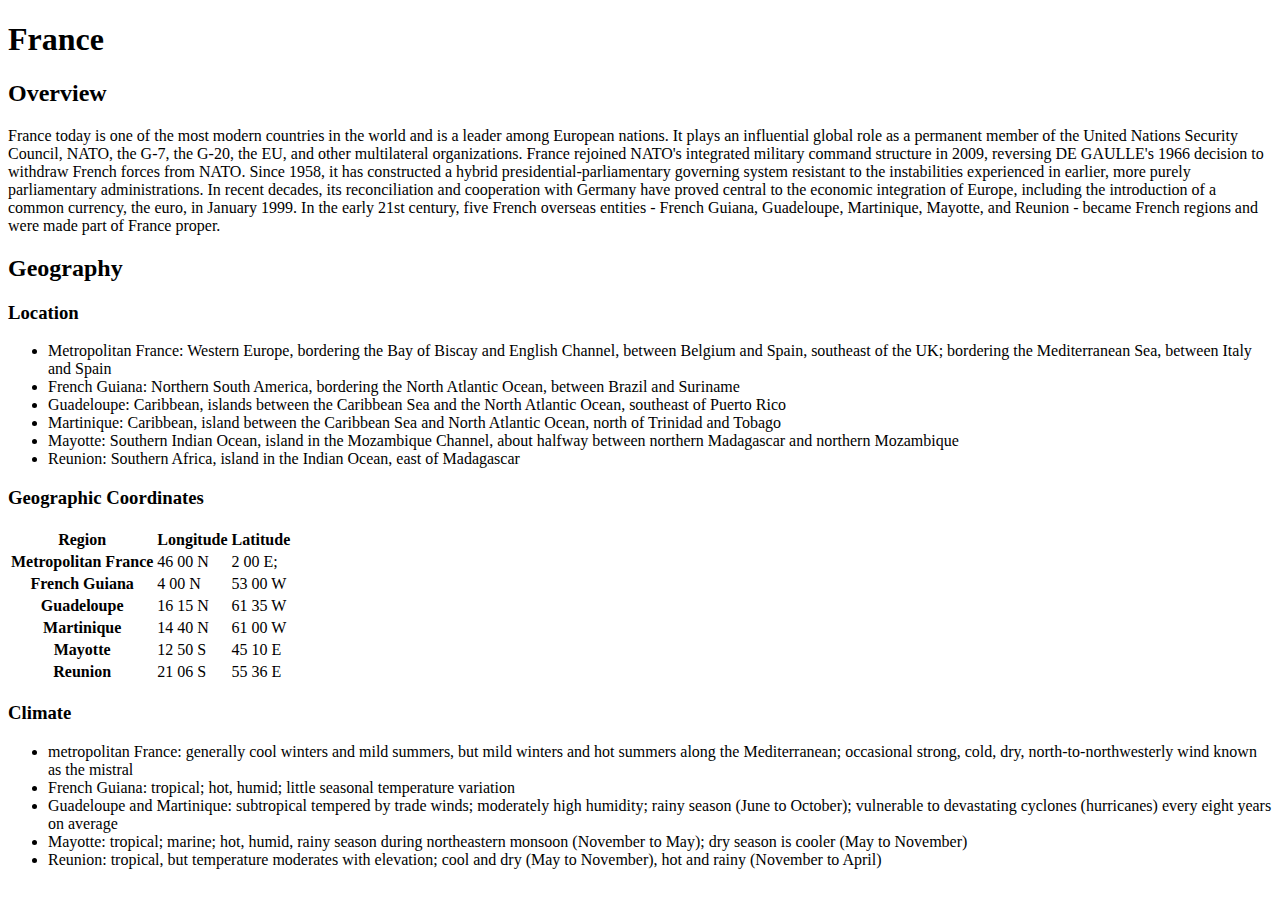
==== france.html @ 07b93be7 "Update france.html" ====
<!DOCTYPE html> <!--always goes here, tells browser what version of html this is-->
<html lang="en"> <!--specifies language-->
    <head> <!--stuff here will not appear on the webstie -->
        <meta charset="utf-8"> <!--specifies the character set for this site-->
        <title>France</title> <!--stuff here will be in the tab title-->
    </head>

    <body>
        <h1>France</h1>
        <h2>Overview</h2>
        <p>France today is one of the most modern countries in the world and is a leader among European nations. It plays an influential global role as a permanent member of the United Nations Security Council, NATO, the G-7, the G-20, the EU, and other multilateral organizations. France rejoined NATO's integrated military command structure in 2009, reversing DE GAULLE's 1966 decision to withdraw French forces from NATO. Since 1958, it has constructed a hybrid presidential-parliamentary governing system resistant to the instabilities experienced in earlier, more purely parliamentary administrations. In recent decades, its reconciliation and cooperation with Germany have proved central to the economic integration of Europe, including the introduction of a common currency, the euro, in January 1999. In the early 21st century, five French overseas entities - French Guiana, Guadeloupe, Martinique, Mayotte, and Reunion - became French regions and were made part of France proper.</p>
    
        <h2>Geography</h2>
        <h3>Location</h3>
        <ul>
            <li>Metropolitan France: Western Europe, bordering the Bay of Biscay and English Channel, between Belgium and Spain, southeast of the UK; bordering the Mediterranean Sea, between Italy and Spain</li>
            <li>French Guiana: Northern South America, bordering the North Atlantic Ocean, between Brazil and Suriname</li>
            <li>Guadeloupe: Caribbean, islands between the Caribbean Sea and the North Atlantic Ocean, southeast of Puerto Rico</li>
            <li>Martinique: Caribbean, island between the Caribbean Sea and North Atlantic Ocean, north of Trinidad and Tobago</li>
            <li>Mayotte: Southern Indian Ocean, island in the Mozambique Channel, about halfway between northern Madagascar and northern Mozambique</li>
            <li>Reunion: Southern Africa, island in the Indian Ocean, east of Madagascar</li>
        </ul>
        <h3>Geographic Coordinates</h3>
        <table>
            <tr>
                <th>Region</th>
                <th>Longitude</th>
                <th>Latitude</th>
            </tr>
            <tr>
                <th>Metropolitan France</th>
                <td>46 00 N</td>
                <td>2 00 E;</td>    
            </tr>
            <tr>
                <th>French Guiana</th>
                <td>4 00 N</td>
                <td>53 00 W</td>    
            </tr>
            <tr>
                <th>Guadeloupe</th>
                <td>16 15 N</td>
                <td>61 35 W</td>    
            </tr>
            <tr>
                <th>Martinique</th>
                <td>14 40 N</td>
                <td>61 00 W</td>    
            </tr>
            <tr>
                <th>Mayotte</th>
                <td>12 50 S</td>
                <td>45 10 E</td>    
            </tr>
            <tr>
                <th>Reunion</th>
                <td>21 06 S</td>
                <td>55 36 E</td>    
            </tr>
        </table>
        <h3>Climate</h3>
        <ul>
            <li>metropolitan France: generally cool winters and mild summers, but mild winters and hot summers along the Mediterranean; occasional strong, cold, dry, north-to-northwesterly wind known as the mistral</li>
            <li>French Guiana: tropical; hot, humid; little seasonal temperature variation</li>
            <li>Guadeloupe and Martinique: subtropical tempered by trade winds; moderately high humidity; rainy season (June to October); vulnerable to devastating cyclones (hurricanes) every eight years on average</li>
            <li>Mayotte: tropical; marine; hot, humid, rainy season during northeastern monsoon (November to May); dry season is cooler (May to November)</li>
            <li>Reunion: tropical, but temperature moderates with elevation; cool and dry (May to November), hot and rainy (November to April)</li>
        </ul>
    </body>
</html>
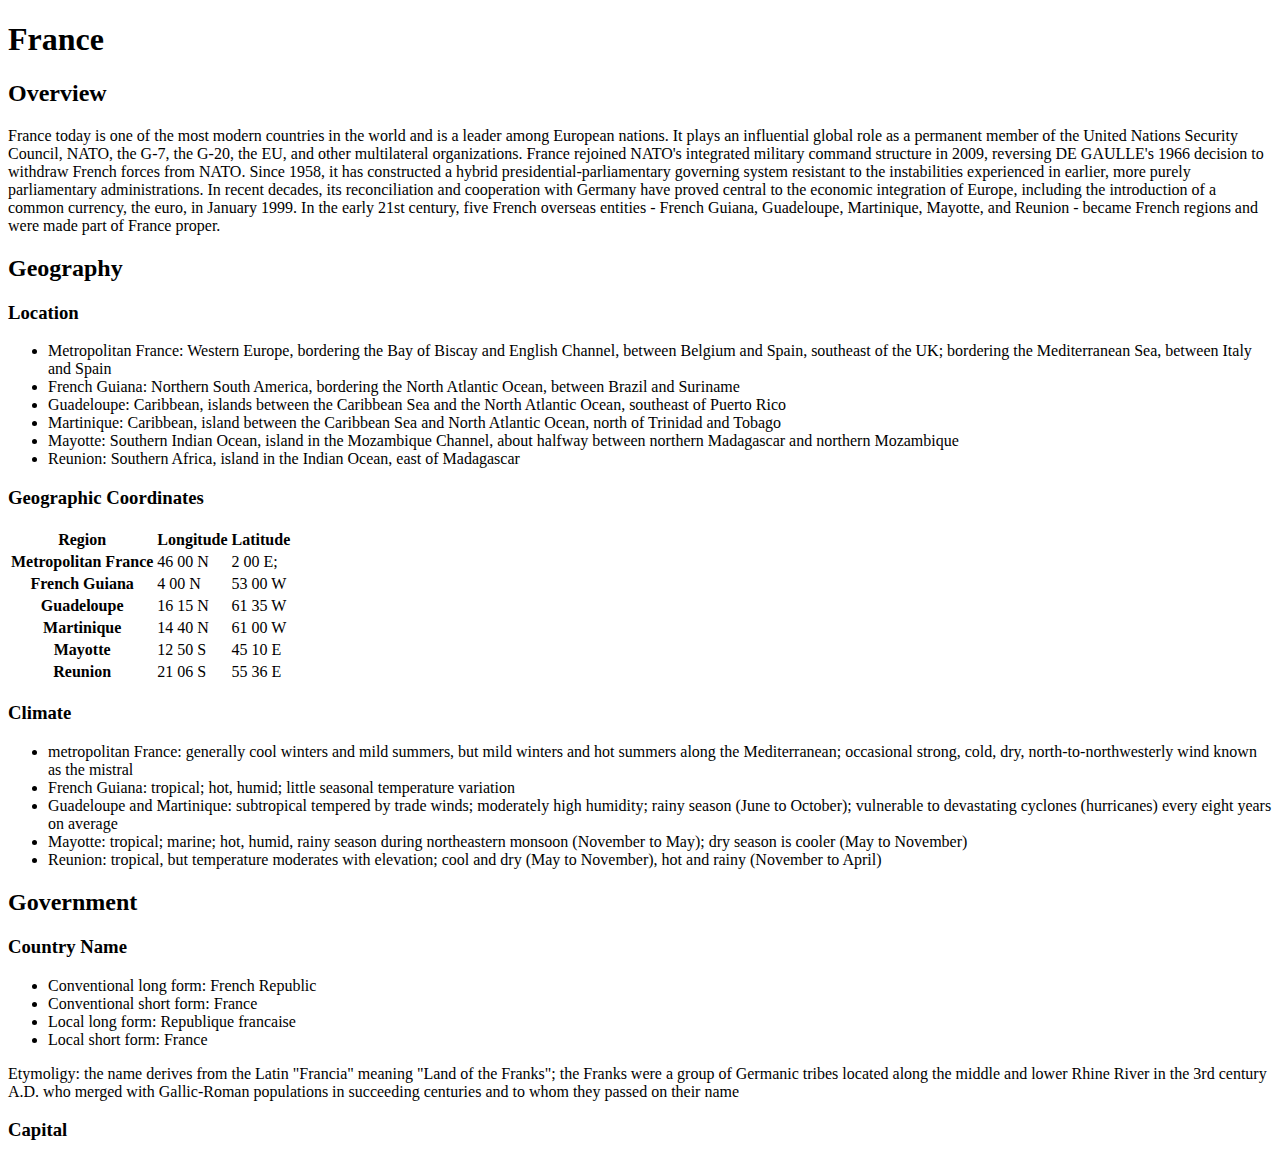
==== commit a16bbd6f: "Update france.html" ====
--- a/france.html
+++ b/france.html
@@ -66,5 +66,17 @@
             <li>Mayotte: tropical; marine; hot, humid, rainy season during northeastern monsoon (November to May); dry season is cooler (May to November)</li>
             <li>Reunion: tropical, but temperature moderates with elevation; cool and dry (May to November), hot and rainy (November to April)</li>
         </ul>
+
+        <h2>Government</h2>
+        <h3>Country Name</h3>
+        <ul>
+            <li>Conventional long form: French Republic</li>
+            <li>Conventional short form: France</li>
+            <li>Local long form: Republique francaise</li>
+            <li>Local short form: France</li>
+        </ul>
+        <p>Etymoligy: the name derives from the Latin "Francia" meaning "Land of the Franks"; the Franks were a group of Germanic tribes located along the middle and lower Rhine River in the 3rd century A.D. who merged with Gallic-Roman populations in succeeding centuries and to whom they passed on their name</p>
+        <h3>Capital</h3>
+        
     </body>
 </html>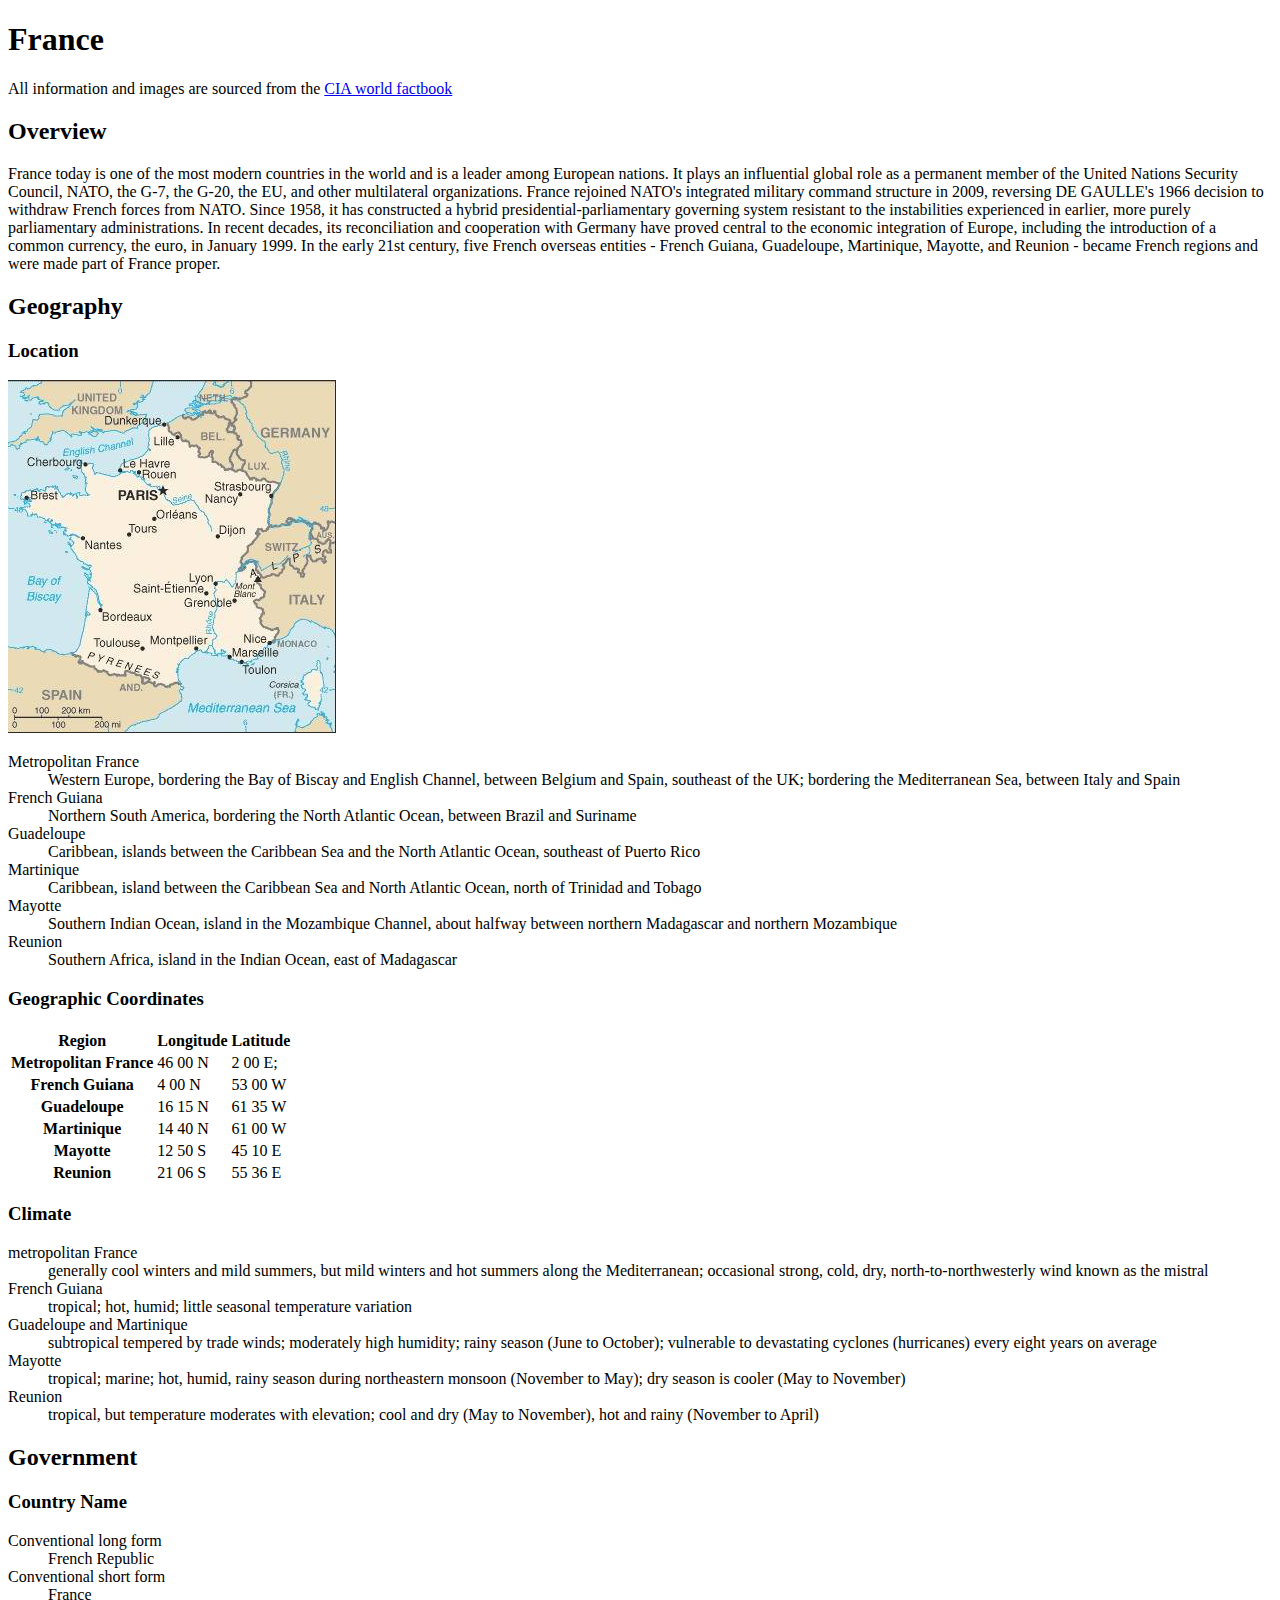
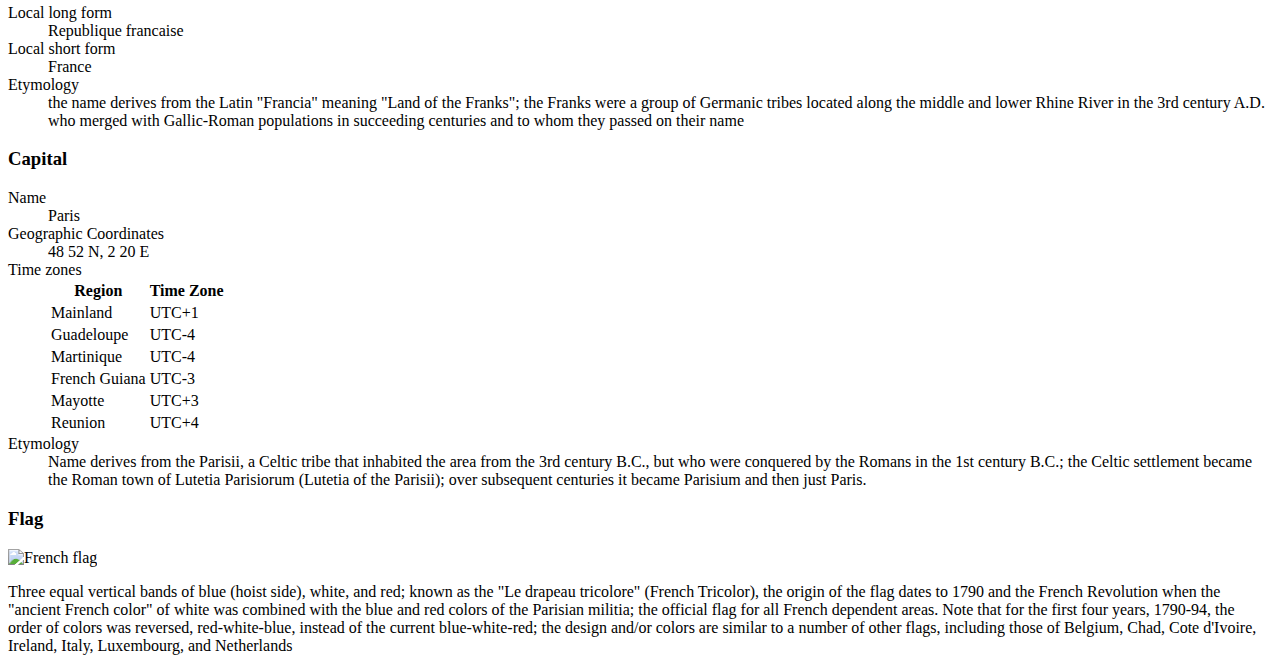
==== commit c10721b0: "Validated code" ====
--- a/france.html
+++ b/france.html
@@ -7,19 +7,32 @@
 
     <body>
         <h1>France</h1>
+        <p>All information and images are sourced from the <a href="https://www.cia.gov/the-world-factbook/">CIA world factbook</a></p>
         <h2>Overview</h2>
         <p>France today is one of the most modern countries in the world and is a leader among European nations. It plays an influential global role as a permanent member of the United Nations Security Council, NATO, the G-7, the G-20, the EU, and other multilateral organizations. France rejoined NATO's integrated military command structure in 2009, reversing DE GAULLE's 1966 decision to withdraw French forces from NATO. Since 1958, it has constructed a hybrid presidential-parliamentary governing system resistant to the instabilities experienced in earlier, more purely parliamentary administrations. In recent decades, its reconciliation and cooperation with Germany have proved central to the economic integration of Europe, including the introduction of a common currency, the euro, in January 1999. In the early 21st century, five French overseas entities - French Guiana, Guadeloupe, Martinique, Mayotte, and Reunion - became French regions and were made part of France proper.</p>
     
         <h2>Geography</h2>
         <h3>Location</h3>
-        <ul>
-            <li>Metropolitan France: Western Europe, bordering the Bay of Biscay and English Channel, between Belgium and Spain, southeast of the UK; bordering the Mediterranean Sea, between Italy and Spain</li>
-            <li>French Guiana: Northern South America, bordering the North Atlantic Ocean, between Brazil and Suriname</li>
-            <li>Guadeloupe: Caribbean, islands between the Caribbean Sea and the North Atlantic Ocean, southeast of Puerto Rico</li>
-            <li>Martinique: Caribbean, island between the Caribbean Sea and North Atlantic Ocean, north of Trinidad and Tobago</li>
-            <li>Mayotte: Southern Indian Ocean, island in the Mozambique Channel, about halfway between northern Madagascar and northern Mozambique</li>
-            <li>Reunion: Southern Africa, island in the Indian Ocean, east of Madagascar</li>
-        </ul>
+        <img src="france_map.png" alt="Map of mainland France">
+        <dl>
+            <dt>Metropolitan France</dt>
+            <dd>Western Europe, bordering the Bay of Biscay and English Channel, between Belgium and Spain, southeast of the UK; bordering the Mediterranean Sea, between Italy and Spain</dd>
+
+            <dt>French Guiana</dt>
+            <dd>Northern South America, bordering the North Atlantic Ocean, between Brazil and Suriname</dd>
+
+            <dt>Guadeloupe</dt>
+            <dd>Caribbean, islands between the Caribbean Sea and the North Atlantic Ocean, southeast of Puerto Rico</dd>
+
+            <dt>Martinique</dt>
+            <dd>Caribbean, island between the Caribbean Sea and North Atlantic Ocean, north of Trinidad and Tobago</dd>
+
+            <dt>Mayotte</dt>
+            <dd>Southern Indian Ocean, island in the Mozambique Channel, about halfway between northern Madagascar and northern Mozambique</dd>
+
+            <dt>Reunion</dt>
+            <dd>Southern Africa, island in the Indian Ocean, east of Madagascar</dd>
+        </dl>
         <h3>Geographic Coordinates</h3>
         <table>
             <tr>
@@ -59,24 +72,89 @@
             </tr>
         </table>
         <h3>Climate</h3>
-        <ul>
-            <li>metropolitan France: generally cool winters and mild summers, but mild winters and hot summers along the Mediterranean; occasional strong, cold, dry, north-to-northwesterly wind known as the mistral</li>
-            <li>French Guiana: tropical; hot, humid; little seasonal temperature variation</li>
-            <li>Guadeloupe and Martinique: subtropical tempered by trade winds; moderately high humidity; rainy season (June to October); vulnerable to devastating cyclones (hurricanes) every eight years on average</li>
-            <li>Mayotte: tropical; marine; hot, humid, rainy season during northeastern monsoon (November to May); dry season is cooler (May to November)</li>
-            <li>Reunion: tropical, but temperature moderates with elevation; cool and dry (May to November), hot and rainy (November to April)</li>
-        </ul>
+        <dl>
+            <dt>metropolitan France</dt>
+            <dd>generally cool winters and mild summers, but mild winters and hot summers along the Mediterranean; occasional strong, cold, dry, north-to-northwesterly wind known as the mistral</dd>
+
+            <dt>French Guiana</dt> 
+            <dd>tropical; hot, humid; little seasonal temperature variation</dd>
+
+            <dt>Guadeloupe and Martinique</dt>
+            <dd>subtropical tempered by trade winds; moderately high humidity; rainy season (June to October); vulnerable to devastating cyclones (hurricanes) every eight years on average</dd>
+
+            <dt>Mayotte</dt>
+            <dd>tropical; marine; hot, humid, rainy season during northeastern monsoon (November to May); dry season is cooler (May to November)</dd>
+
+            <dt>Reunion</dt>
+            <dd>tropical, but temperature moderates with elevation; cool and dry (May to November), hot and rainy (November to April)</dd>
+        </dl>
 
         <h2>Government</h2>
         <h3>Country Name</h3>
-        <ul>
-            <li>Conventional long form: French Republic</li>
-            <li>Conventional short form: France</li>
-            <li>Local long form: Republique francaise</li>
-            <li>Local short form: France</li>
-        </ul>
-        <p>Etymoligy: the name derives from the Latin "Francia" meaning "Land of the Franks"; the Franks were a group of Germanic tribes located along the middle and lower Rhine River in the 3rd century A.D. who merged with Gallic-Roman populations in succeeding centuries and to whom they passed on their name</p>
+        <dl>
+            <dt>Conventional long form</dt>
+            <dd>French Republic</dd>
+        
+            <dt>Conventional short form</dt>
+            <dd>France</dd>
+              
+            <dt>Local long form</dt>
+            <dd>Republique francaise</dd>
+            
+            <dt>Local short form</dt>
+            <dd>France</dd>
+            
+            <dt>Etymology</dt>
+            <dd>the name derives from the Latin "Francia" meaning "Land of the Franks"; the Franks were a group of Germanic tribes located along the middle and lower Rhine River in the 3rd century A.D. who merged with Gallic-Roman populations in succeeding centuries and to whom they passed on their name</dd>
+        </dl>
         <h3>Capital</h3>
+        <dl>
+            <dt>Name</dt>
+            <dd>Paris</dd>
+
+            <dt>Geographic Coordinates</dt>
+            <dd>48 52 N, 2 20 E</dd>
+            
+            <dt>Time zones<dt>
+            <dd>
+                <table>
+                    <tr>
+                        <th>Region</th>
+                        <th>Time Zone</th>
+                    </tr>
+                    <tr>
+                        <td>Mainland</td>
+                        <td>UTC+1</td>
+                    </tr>
+                    <tr>
+                        <td>Guadeloupe</td>
+                        <td>UTC-4</td>
+                    </tr>
+                    <tr>
+                        <td>Martinique</td>
+                        <td>UTC-4</td>
+                    </tr>
+                    <tr>
+                        <td>French Guiana</td>
+                        <td>UTC-3</td>
+                    </tr>
+                    <tr>
+                        <td>Mayotte</td>
+                        <td>UTC+3</td>
+                    </tr>
+                    <tr>
+                        <td>Reunion</td>
+                        <td>UTC+4</td>
+                    </tr>
+                </table>
+            </dd>
+
+            <dt>Etymology</dt>
+            <dd>Name derives from the Parisii, a Celtic tribe that inhabited the area from the 3rd century B.C., but who were conquered by the Romans in the 1st century B.C.; the Celtic settlement became the Roman town of Lutetia Parisiorum (Lutetia of the Parisii); over subsequent centuries it became Parisium and then just Paris.</dd>
+        </dl>
+        <h3>Flag</h3>
+        <img src="france_flag.png" alt="French flag">
+        <p>Three equal vertical bands of blue (hoist side), white, and red; known as the "Le drapeau tricolore" (French Tricolor), the origin of the flag dates to 1790 and the French Revolution when the "ancient French color" of white was combined with the blue and red colors of the Parisian militia; the official flag for all French dependent areas. Note that for the first four years, 1790-94, the order of colors was reversed, red-white-blue, instead of the current blue-white-red; the design and/or colors are similar to a number of other flags, including those of Belgium, Chad, Cote d'Ivoire, Ireland, Italy, Luxembourg, and Netherlands</p>
         
     </body>
 </html>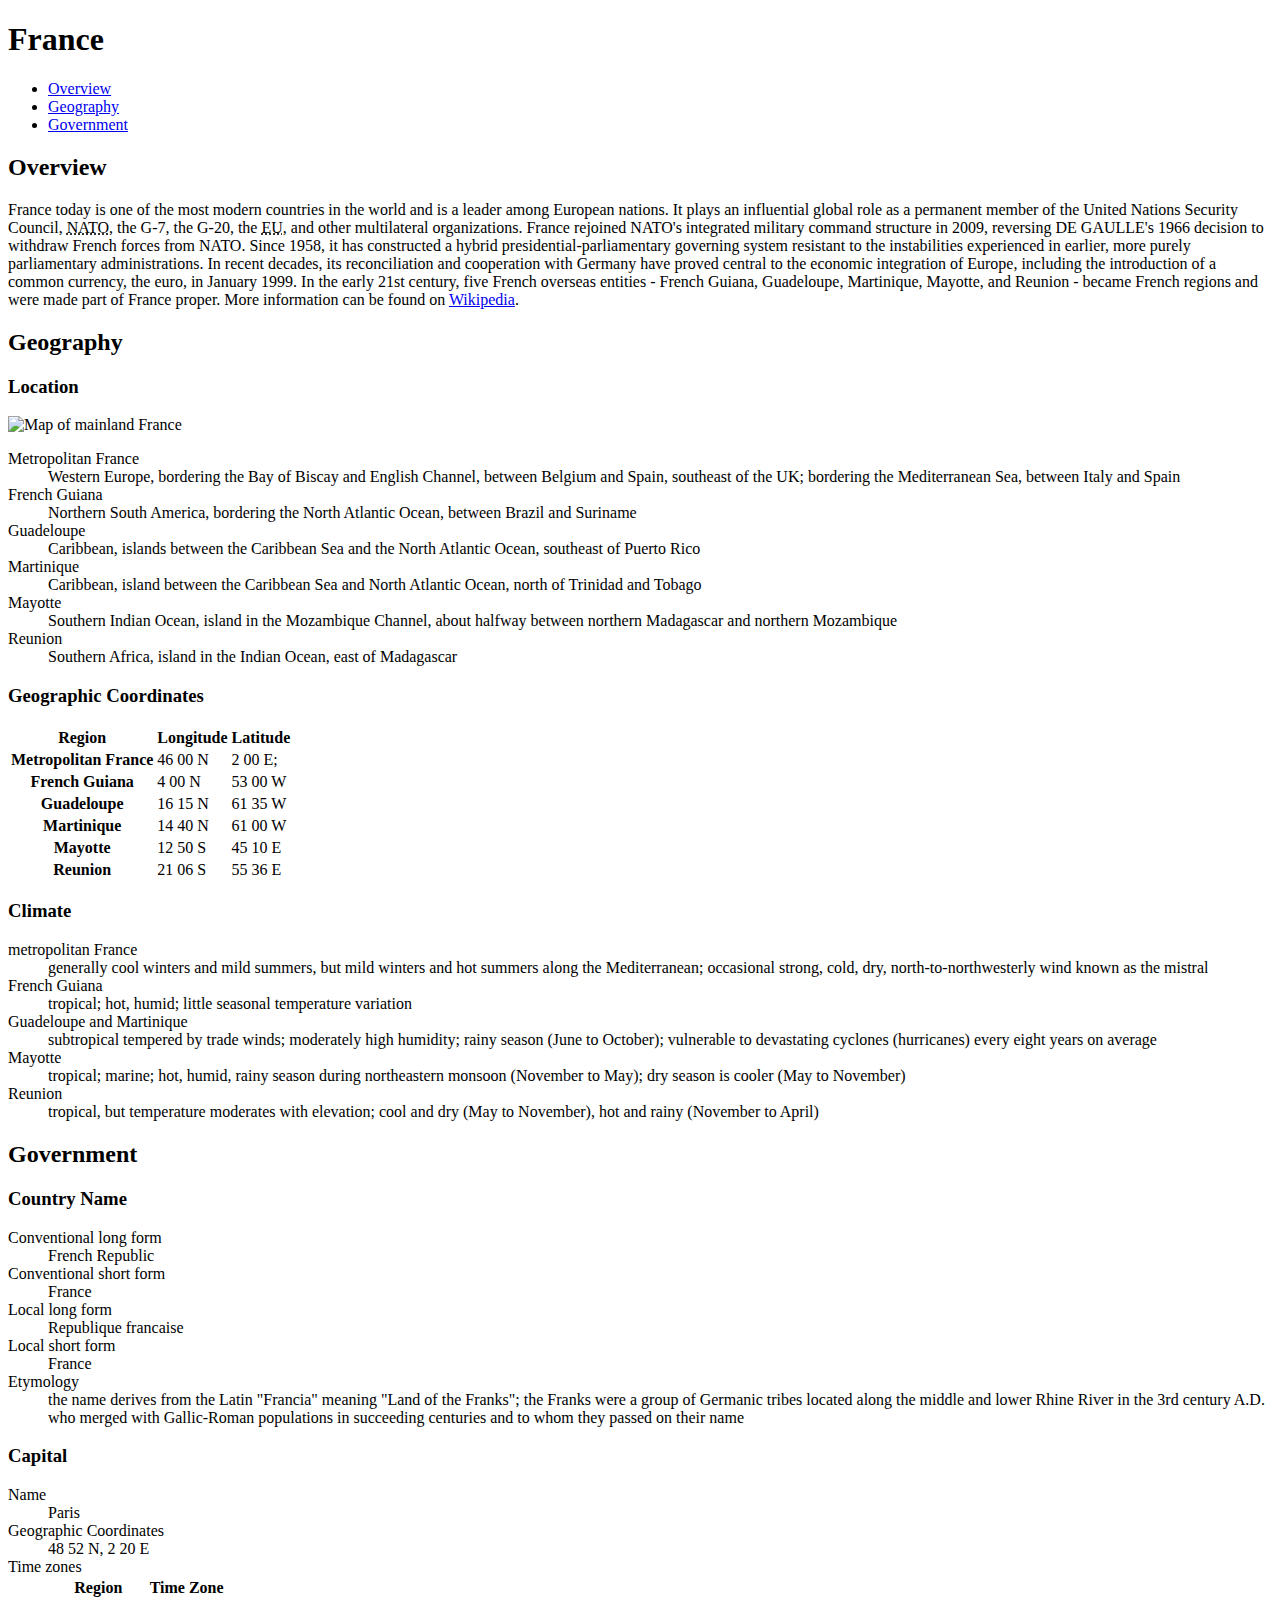
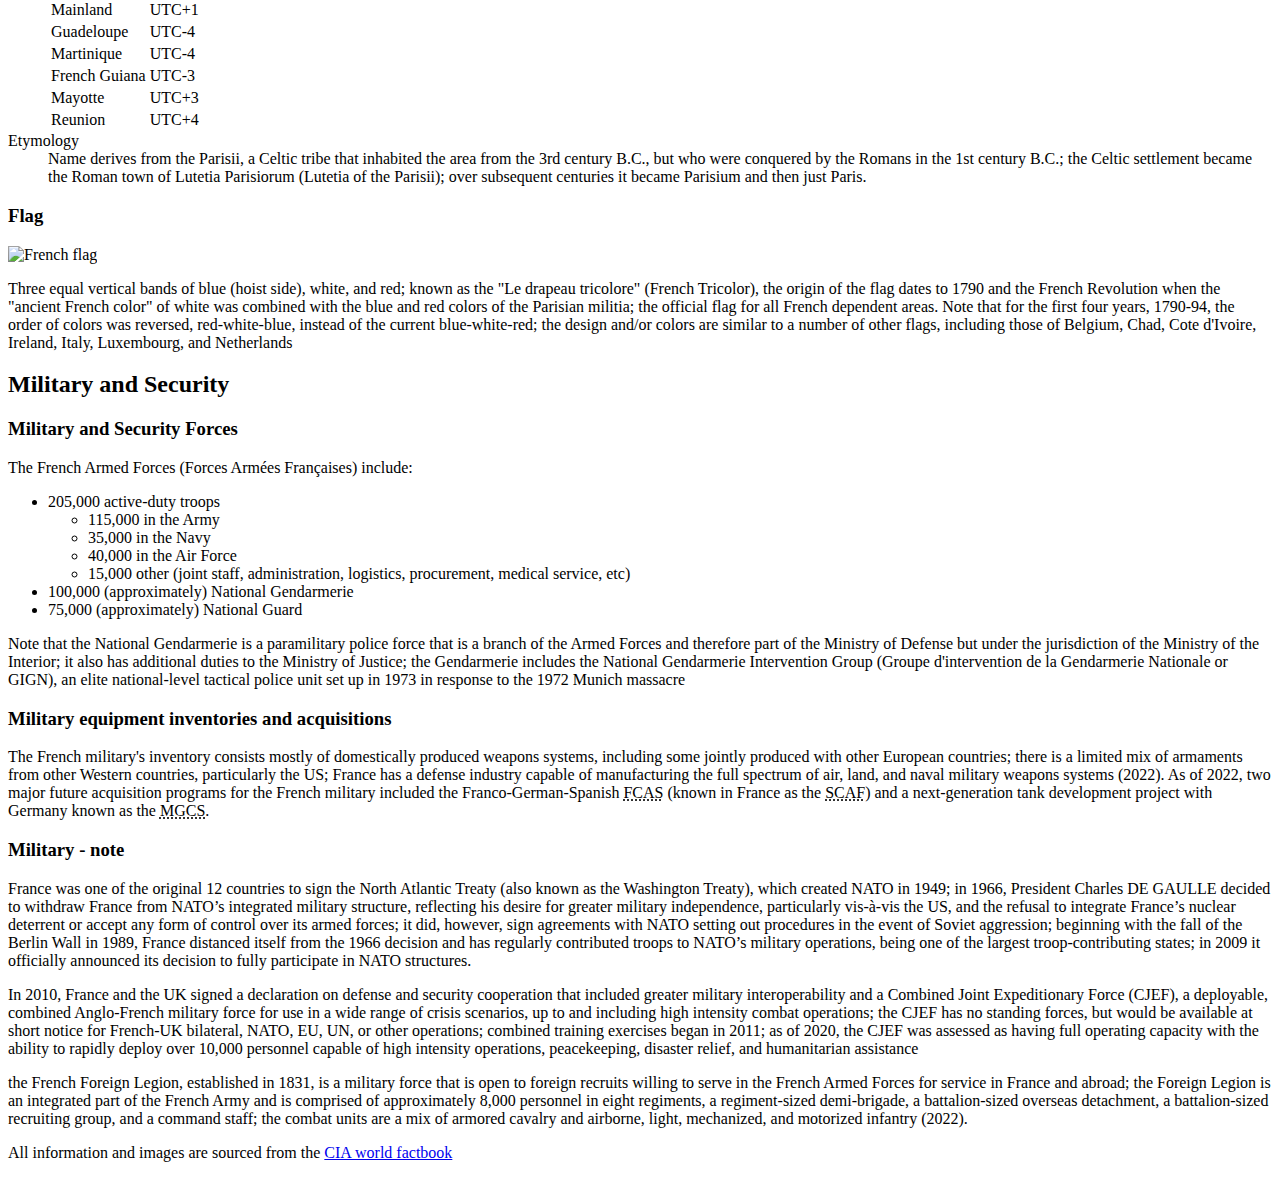
==== commit 5e7a5669: "Update france.html" ====
--- a/france.html
+++ b/france.html
@@ -1,160 +1,225 @@
 <!DOCTYPE html> <!--always goes here, tells browser what version of html this is-->
 <html lang="en"> <!--specifies language-->
-    <head> <!--stuff here will not appear on the webstie -->
-        <meta charset="utf-8"> <!--specifies the character set for this site-->
-        <title>France</title> <!--stuff here will be in the tab title-->
-    </head>
+<head> <!--stuff here will not appear on the webstie -->
+  <meta charset="utf-8"> <!--specifies the character set for this site-->
+  <title>France</title> <!--stuff here will be in the tab title-->
+</head>
 
-    <body>
-        <h1>France</h1>
-        <p>All information and images are sourced from the <a href="https://www.cia.gov/the-world-factbook/">CIA world factbook</a></p>
-        <h2>Overview</h2>
-        <p>France today is one of the most modern countries in the world and is a leader among European nations. It plays an influential global role as a permanent member of the United Nations Security Council, NATO, the G-7, the G-20, the EU, and other multilateral organizations. France rejoined NATO's integrated military command structure in 2009, reversing DE GAULLE's 1966 decision to withdraw French forces from NATO. Since 1958, it has constructed a hybrid presidential-parliamentary governing system resistant to the instabilities experienced in earlier, more purely parliamentary administrations. In recent decades, its reconciliation and cooperation with Germany have proved central to the economic integration of Europe, including the introduction of a common currency, the euro, in January 1999. In the early 21st century, five French overseas entities - French Guiana, Guadeloupe, Martinique, Mayotte, and Reunion - became French regions and were made part of France proper.</p>
+<body>
+  <header>
+    <h1>France</h1>
+    <nav>
+      <ul>
+        <li><a href="#overview">Overview</a></li>
+        <li><a href="#geography">Geography</a></li>
+        <li><a href="#government">Government</a></li>
+      </ul>
+    </nav>
+  </header>
+  
+  <main>
+    <section>
+      <article>
+        <h2 id="overview">Overview</h2>
+        <p>France today is one of the most modern countries in the world and is a leader among European nations. It plays an influential global role as a permanent member of the United Nations Security Council, <abbr title="North Atlantic Treaty Organization"">NATO</abbr>, the G-7, the G-20, the <abbr title="European Union">EU</abbr>, and other multilateral organizations. France rejoined NATO's integrated military command structure in 2009, reversing DE GAULLE's 1966 decision to withdraw French forces from NATO. Since 1958, it has constructed a hybrid presidential-parliamentary governing system resistant to the instabilities experienced in earlier, more purely parliamentary administrations. In recent decades, its reconciliation and cooperation with Germany have proved central to the economic integration of Europe, including the introduction of a common currency, the euro, in January 1999. In the early 21st century, five French overseas entities - French Guiana, Guadeloupe, Martinique, Mayotte, and Reunion - became French regions and were made part of France proper. More information can be found on <a href="https://en.wikipedia.org/wiki/France">Wikipedia</a>.</p>
+      </article>
+    </section>
     
-        <h2>Geography</h2>
+    <section>
+      <h2 id="geography">Geography</h2>
+      <article>
         <h3>Location</h3>
-        <img src="france_map.png" alt="Map of mainland France">
-        <dl>
-            <dt>Metropolitan France</dt>
-            <dd>Western Europe, bordering the Bay of Biscay and English Channel, between Belgium and Spain, southeast of the UK; bordering the Mediterranean Sea, between Italy and Spain</dd>
-
-            <dt>French Guiana</dt>
-            <dd>Northern South America, bordering the North Atlantic Ocean, between Brazil and Suriname</dd>
-
-            <dt>Guadeloupe</dt>
-            <dd>Caribbean, islands between the Caribbean Sea and the North Atlantic Ocean, southeast of Puerto Rico</dd>
-
-            <dt>Martinique</dt>
-            <dd>Caribbean, island between the Caribbean Sea and North Atlantic Ocean, north of Trinidad and Tobago</dd>
-
-            <dt>Mayotte</dt>
-            <dd>Southern Indian Ocean, island in the Mozambique Channel, about halfway between northern Madagascar and northern Mozambique</dd>
-
-            <dt>Reunion</dt>
-            <dd>Southern Africa, island in the Indian Ocean, east of Madagascar</dd>
+        <img src="france-map.png" alt="Map of mainland France">
+        <dl>
+          <dt>Metropolitan France</dt>
+          <dd>Western Europe, bordering the Bay of Biscay and English Channel, between Belgium and Spain, southeast of the UK; bordering the Mediterranean Sea, between Italy and Spain</dd>
+          
+          <dt>French Guiana</dt>
+          <dd>Northern South America, bordering the North Atlantic Ocean, between Brazil and Suriname</dd>
+          
+          <dt>Guadeloupe</dt>
+          <dd>Caribbean, islands between the Caribbean Sea and the North Atlantic Ocean, southeast of Puerto Rico</dd>
+          
+          <dt>Martinique</dt>
+          <dd>Caribbean, island between the Caribbean Sea and North Atlantic Ocean, north of Trinidad and Tobago</dd>
+          
+          <dt>Mayotte</dt>
+          <dd>Southern Indian Ocean, island in the Mozambique Channel, about halfway between northern Madagascar and northern Mozambique</dd>
+          
+          <dt>Reunion</dt>
+          <dd>Southern Africa, island in the Indian Ocean, east of Madagascar</dd>
         </dl>
+      </article>
+      <article>
         <h3>Geographic Coordinates</h3>
         <table>
-            <tr>
-                <th>Region</th>
-                <th>Longitude</th>
-                <th>Latitude</th>
-            </tr>
-            <tr>
-                <th>Metropolitan France</th>
-                <td>46 00 N</td>
-                <td>2 00 E;</td>    
-            </tr>
-            <tr>
-                <th>French Guiana</th>
-                <td>4 00 N</td>
-                <td>53 00 W</td>    
-            </tr>
-            <tr>
-                <th>Guadeloupe</th>
-                <td>16 15 N</td>
-                <td>61 35 W</td>    
-            </tr>
-            <tr>
-                <th>Martinique</th>
-                <td>14 40 N</td>
-                <td>61 00 W</td>    
-            </tr>
-            <tr>
-                <th>Mayotte</th>
-                <td>12 50 S</td>
-                <td>45 10 E</td>    
-            </tr>
-            <tr>
-                <th>Reunion</th>
-                <td>21 06 S</td>
-                <td>55 36 E</td>    
-            </tr>
+          <tr>
+            <th>Region</th>
+            <th>Longitude</th>
+            <th>Latitude</th>
+          </tr>
+          <tr>
+            <th>Metropolitan France</th>
+            <td>46 00 N</td>
+            <td>2 00 E;</td>    
+          </tr>
+          <tr>
+            <th>French Guiana</th>
+            <td>4 00 N</td>
+            <td>53 00 W</td>    
+          </tr>
+          <tr>
+            <th>Guadeloupe</th>
+            <td>16 15 N</td>
+            <td>61 35 W</td>    
+          </tr>
+          <tr>
+            <th>Martinique</th>
+            <td>14 40 N</td>
+            <td>61 00 W</td>    
+          </tr>
+          <tr>
+            <th>Mayotte</th>
+            <td>12 50 S</td>
+            <td>45 10 E</td>    
+          </tr>
+          <tr>
+            <th>Reunion</th>
+            <td>21 06 S</td>
+            <td>55 36 E</td>    
+          </tr>
         </table>
+      </article>
+      <article>
         <h3>Climate</h3>
         <dl>
-            <dt>metropolitan France</dt>
-            <dd>generally cool winters and mild summers, but mild winters and hot summers along the Mediterranean; occasional strong, cold, dry, north-to-northwesterly wind known as the mistral</dd>
-
-            <dt>French Guiana</dt> 
-            <dd>tropical; hot, humid; little seasonal temperature variation</dd>
-
-            <dt>Guadeloupe and Martinique</dt>
-            <dd>subtropical tempered by trade winds; moderately high humidity; rainy season (June to October); vulnerable to devastating cyclones (hurricanes) every eight years on average</dd>
-
-            <dt>Mayotte</dt>
-            <dd>tropical; marine; hot, humid, rainy season during northeastern monsoon (November to May); dry season is cooler (May to November)</dd>
-
-            <dt>Reunion</dt>
-            <dd>tropical, but temperature moderates with elevation; cool and dry (May to November), hot and rainy (November to April)</dd>
+          <dt>metropolitan France</dt>
+          <dd>generally cool winters and mild summers, but mild winters and hot summers along the Mediterranean; occasional strong, cold, dry, north-to-northwesterly wind known as the mistral</dd>
+          
+          <dt>French Guiana</dt> 
+          <dd>tropical; hot, humid; little seasonal temperature variation</dd>
+          
+          <dt>Guadeloupe and Martinique</dt>
+          <dd>subtropical tempered by trade winds; moderately high humidity; rainy season (June to October); vulnerable to devastating cyclones (hurricanes) every eight years on average</dd>
+          
+          <dt>Mayotte</dt>
+          <dd>tropical; marine; hot, humid, rainy season during northeastern monsoon (November to May); dry season is cooler (May to November)</dd>
+          
+          <dt>Reunion</dt>
+          <dd>tropical, but temperature moderates with elevation; cool and dry (May to November), hot and rainy (November to April)</dd>
         </dl>
-
-        <h2>Government</h2>
+      </article>
+    </section>
+    
+    <section>
+      <h2 id="government">Government</h2>
+      <article>
         <h3>Country Name</h3>
         <dl>
-            <dt>Conventional long form</dt>
-            <dd>French Republic</dd>
-        
-            <dt>Conventional short form</dt>
-            <dd>France</dd>
-              
-            <dt>Local long form</dt>
-            <dd>Republique francaise</dd>
-            
-            <dt>Local short form</dt>
-            <dd>France</dd>
+          <dt>Conventional long form</dt>
+          <dd>French Republic</dd>
+          
+          <dt>Conventional short form</dt>
+          <dd>France</dd>
+          
+          <dt>Local long form</dt>
+          <dd>Republique francaise</dd>
+          
+          <dt>Local short form</dt>
+          <dd>France</dd>
+          
+          <dt>Etymology</dt>
+          <dd>the name derives from the Latin "Francia" meaning "Land of the Franks"; the Franks were a group of Germanic tribes located along the middle and lower Rhine River in the 3rd century A.D. who merged with Gallic-Roman populations in succeeding centuries and to whom they passed on their name</dd>
+        </dl>
+      </article>
+      <article>
+        <h3>Capital</h3>
+        <dl>
+          <dt>Name</dt>
+          <dd>Paris</dd>
+          
+          <dt>Geographic Coordinates</dt>
+          <dd>48 52 N, 2 20 E</dd>
+          
+          <dt>Time zones<dt>
+            <dd>
+              <table>
+                <tr>
+                  <th>Region</th>
+                  <th>Time Zone</th>
+                </tr>
+                <tr>
+                  <td>Mainland</td>
+                  <td>UTC+1</td>
+                </tr>
+                <tr>
+                  <td>Guadeloupe</td>
+                  <td>UTC-4</td>
+                </tr>
+                <tr>
+                  <td>Martinique</td>
+                  <td>UTC-4</td>
+                </tr>
+                <tr>
+                  <td>French Guiana</td>
+                  <td>UTC-3</td>
+                </tr>
+                <tr>
+                  <td>Mayotte</td>
+                  <td>UTC+3</td>
+                </tr>
+                <tr>
+                  <td>Reunion</td>
+                  <td>UTC+4</td>
+                </tr>
+              </table>
+            </dd>
             
             <dt>Etymology</dt>
-            <dd>the name derives from the Latin "Francia" meaning "Land of the Franks"; the Franks were a group of Germanic tribes located along the middle and lower Rhine River in the 3rd century A.D. who merged with Gallic-Roman populations in succeeding centuries and to whom they passed on their name</dd>
-        </dl>
-        <h3>Capital</h3>
-        <dl>
-            <dt>Name</dt>
-            <dd>Paris</dd>
+            <dd>Name derives from the Parisii, a Celtic tribe that inhabited the area from the 3rd century B.C., but who were conquered by the Romans in the 1st century B.C.; the Celtic settlement became the Roman town of Lutetia Parisiorum (Lutetia of the Parisii); over subsequent centuries it became Parisium and then just Paris.</dd>
+          </dl>
+        </article>
+        <article>
+          <h3>Flag</h3>
+          <img src="france-flag.png" alt="French flag">
+          <p>Three equal vertical bands of blue (hoist side), white, and red; known as the "Le drapeau tricolore" (French Tricolor), the origin of the flag dates to 1790 and the French Revolution when the "ancient French color" of white was combined with the blue and red colors of the Parisian militia; the official flag for all French dependent areas. Note that for the first four years, 1790-94, the order of colors was reversed, red-white-blue, instead of the current blue-white-red; the design and/or colors are similar to a number of other flags, including those of Belgium, Chad, Cote d'Ivoire, Ireland, Italy, Luxembourg, and Netherlands</p>
+        </article>
+      </section>
 
-            <dt>Geographic Coordinates</dt>
-            <dd>48 52 N, 2 20 E</dd>
-            
-            <dt>Time zones<dt>
-            <dd>
-                <table>
-                    <tr>
-                        <th>Region</th>
-                        <th>Time Zone</th>
-                    </tr>
-                    <tr>
-                        <td>Mainland</td>
-                        <td>UTC+1</td>
-                    </tr>
-                    <tr>
-                        <td>Guadeloupe</td>
-                        <td>UTC-4</td>
-                    </tr>
-                    <tr>
-                        <td>Martinique</td>
-                        <td>UTC-4</td>
-                    </tr>
-                    <tr>
-                        <td>French Guiana</td>
-                        <td>UTC-3</td>
-                    </tr>
-                    <tr>
-                        <td>Mayotte</td>
-                        <td>UTC+3</td>
-                    </tr>
-                    <tr>
-                        <td>Reunion</td>
-                        <td>UTC+4</td>
-                    </tr>
-                </table>
-            </dd>
+    <section>
+      <h2>Military and Security</h2>
+        <article>
+          <h3>Military and Security Forces</h3>
+          <p>The French Armed Forces (Forces Armées Françaises) include:</p>
 
-            <dt>Etymology</dt>
-            <dd>Name derives from the Parisii, a Celtic tribe that inhabited the area from the 3rd century B.C., but who were conquered by the Romans in the 1st century B.C.; the Celtic settlement became the Roman town of Lutetia Parisiorum (Lutetia of the Parisii); over subsequent centuries it became Parisium and then just Paris.</dd>
-        </dl>
-        <h3>Flag</h3>
-        <img src="france_flag.png" alt="French flag">
-        <p>Three equal vertical bands of blue (hoist side), white, and red; known as the "Le drapeau tricolore" (French Tricolor), the origin of the flag dates to 1790 and the French Revolution when the "ancient French color" of white was combined with the blue and red colors of the Parisian militia; the official flag for all French dependent areas. Note that for the first four years, 1790-94, the order of colors was reversed, red-white-blue, instead of the current blue-white-red; the design and/or colors are similar to a number of other flags, including those of Belgium, Chad, Cote d'Ivoire, Ireland, Italy, Luxembourg, and Netherlands</p>
-        
-    </body>
+          <ul>
+            <li>205,000 active-duty troops</li>
+            <ul>
+              <li>115,000 in the Army</li>
+              <li>35,000 in the Navy</li>
+              <li>40,000 in the Air Force</li>
+              <li>15,000 other (joint staff, administration, logistics, procurement, medical service, etc)</li>
+            </ul>
+            <li>100,000 (approximately) National Gendarmerie</li>
+            <li>75,000 (approximately) National Guard</li>
+          </ul>
+          <p>Note that the National Gendarmerie is a paramilitary police force that is a branch of the Armed Forces and therefore part of the Ministry of Defense but under the jurisdiction of the Ministry of the Interior; it also has additional duties to the Ministry of Justice; the Gendarmerie includes the National Gendarmerie Intervention Group (Groupe d'intervention de la Gendarmerie Nationale or GIGN), an elite national-level tactical police unit set up in 1973 in response to the 1972 Munich massacre</p>
+        </article>
+        <article>
+          <h3>Military equipment inventories and acquisitions</h3>
+          <p>The French military's inventory consists mostly of domestically produced weapons systems, including some jointly produced with other European countries; there is a limited mix of armaments from other Western countries, particularly the US; France has a defense industry capable of manufacturing the full spectrum of air, land, and naval military weapons systems (2022).  As of 2022, two major future acquisition programs for the French military included the Franco-German-Spanish <abbr title="Future Combat Air System">FCAS</abbr> (known in France as the <abbr title="système combat aérien du futur">SCAF</abbr>) and a next-generation tank development project with Germany known as the <abbr title="Main Ground Combat System">MGCS</abbr>.</p>
+        </article>
+        <article>
+          <h3>Military - note</h3>
+          <p>France was one of the original 12 countries to sign the North Atlantic Treaty (also known as the Washington Treaty), which created NATO in 1949; in 1966, President Charles DE GAULLE decided to withdraw France from NATO’s integrated military structure, reflecting his desire for greater military independence, particularly vis-à-vis the US, and the refusal to integrate France’s nuclear deterrent or accept any form of control over its armed forces; it did, however, sign agreements with NATO setting out procedures in the event of Soviet aggression; beginning with the fall of the Berlin Wall in 1989, France distanced itself from the 1966 decision and has regularly contributed troops to NATO’s military operations, being one of the largest troop-contributing states; in 2009 it officially announced its decision to fully participate in NATO structures.</p>
+          <p>In 2010, France and the UK signed a declaration on defense and security cooperation that included greater military interoperability and a Combined Joint Expeditionary Force (CJEF), a deployable, combined Anglo-French military force for use in a wide range of crisis scenarios, up to and including high intensity combat operations; the CJEF has no standing forces, but would be available at short notice for French-UK bilateral, NATO, EU, UN, or other operations; combined training exercises began in 2011; as of 2020, the CJEF was assessed as having full operating capacity with the ability to rapidly deploy over 10,000 personnel capable of high intensity operations, peacekeeping, disaster relief, and humanitarian assistance</p>
+          <p>the French Foreign Legion, established in 1831, is a military force that is open to foreign recruits willing to serve in the French Armed Forces for service in France and abroad; the Foreign Legion is an integrated part of the French Army and is comprised of approximately 8,000 personnel in eight regiments, a regiment-sized demi-brigade, a battalion-sized overseas detachment, a battalion-sized recruiting group, and a command staff; the combat units are a mix of armored cavalry and airborne, light, mechanized, and motorized infantry (2022).</p>
+        </article>
+      </section>
+    </main>
+    
+    <footer>
+      <p>All information and images are sourced from the <a href="https://www.cia.gov/the-world-factbook/">CIA world factbook</a></p>
+    </footer>
+  </body>
 </html>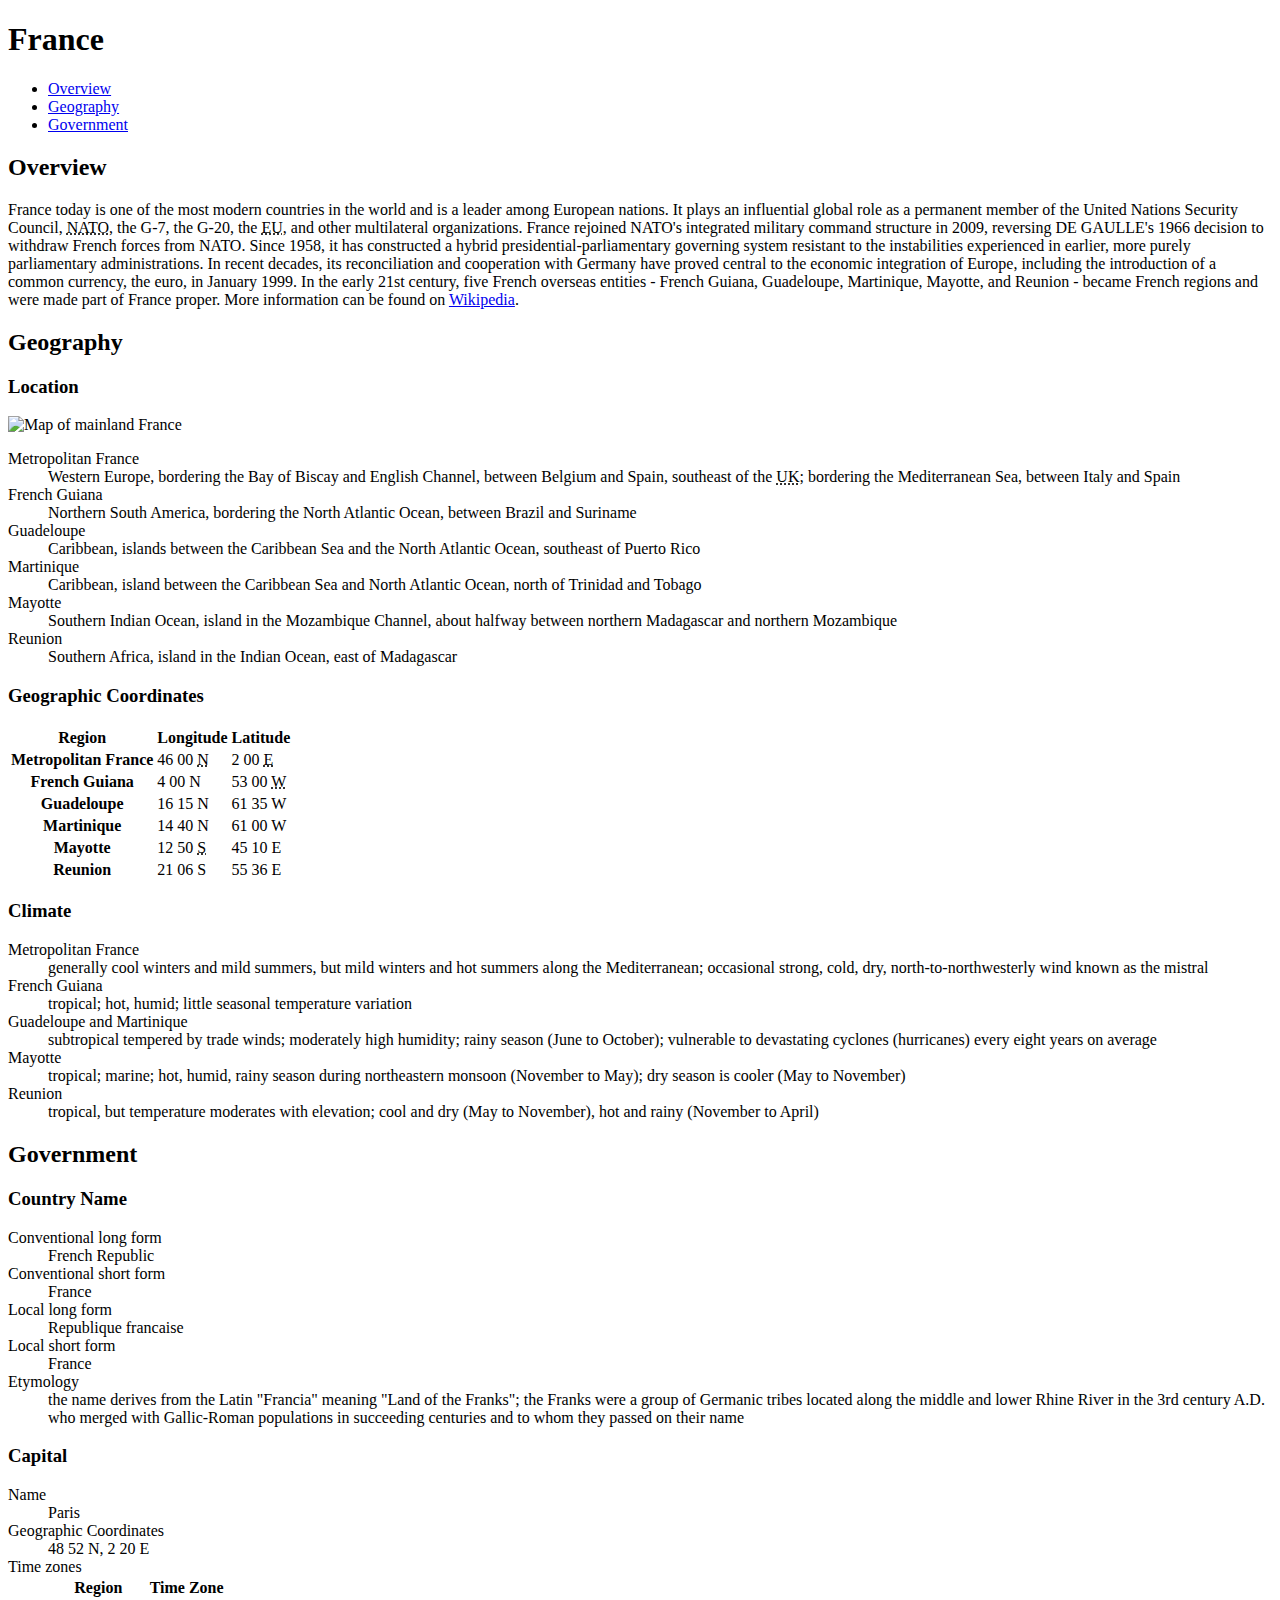
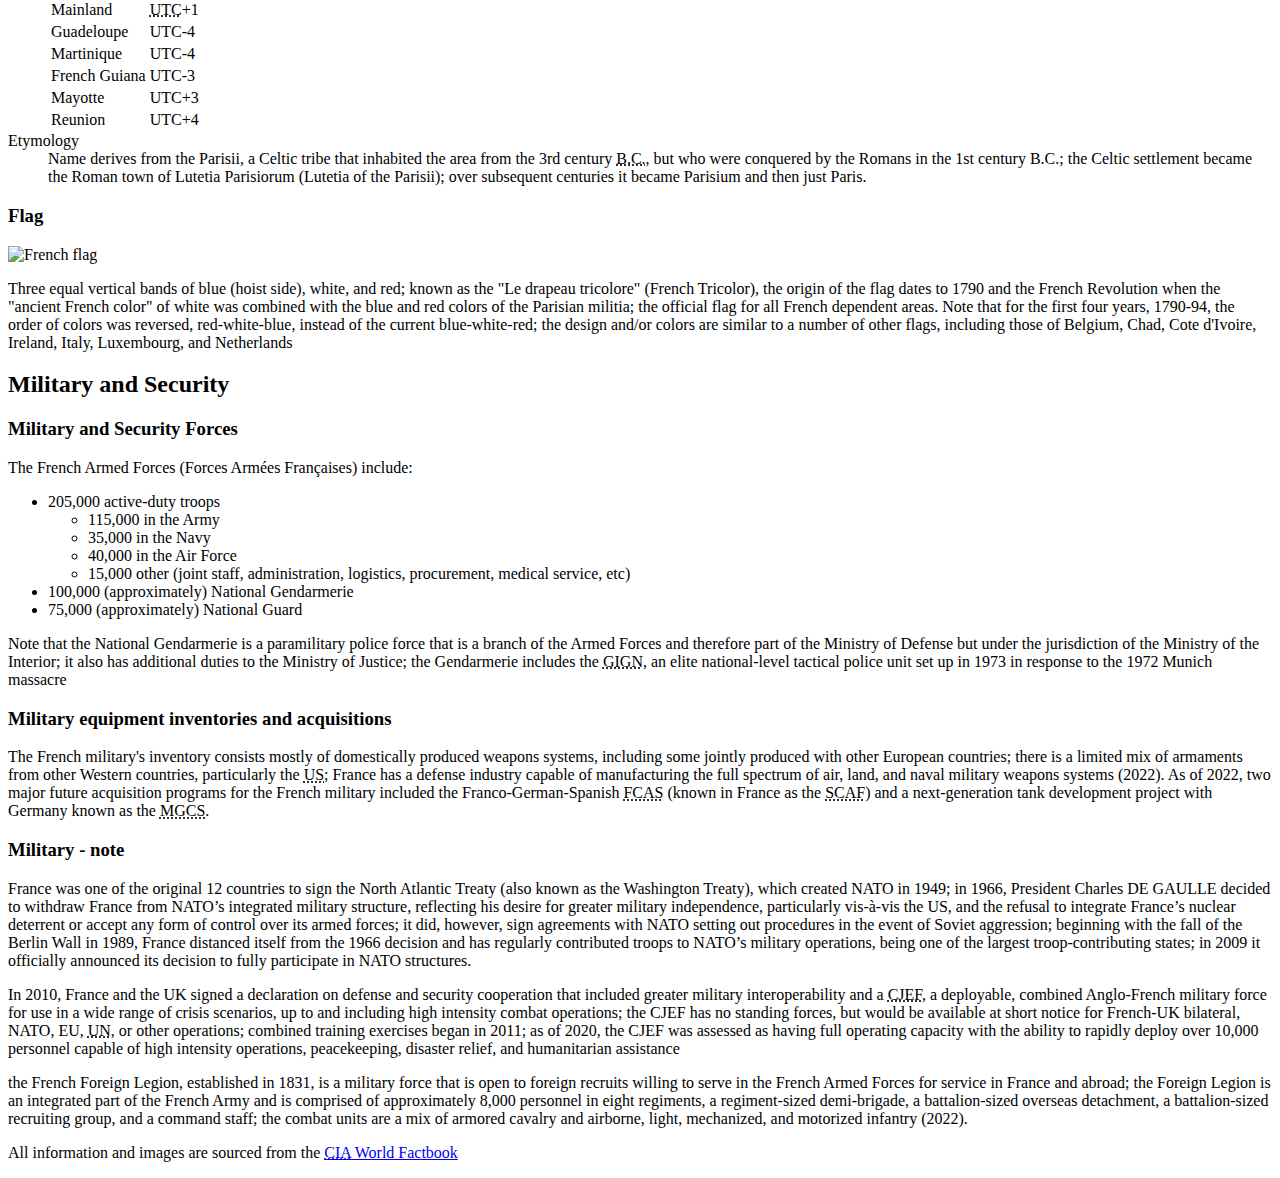
==== commit 4823c4ba: "Update france.html" ====
--- a/france.html
+++ b/france.html
@@ -1,8 +1,8 @@
-<!DOCTYPE html> <!--always goes here, tells browser what version of html this is-->
-<html lang="en"> <!--specifies language-->
-<head> <!--stuff here will not appear on the webstie -->
-  <meta charset="utf-8"> <!--specifies the character set for this site-->
-  <title>France</title> <!--stuff here will be in the tab title-->
+<!DOCTYPE html>
+<html lang="en">
+<head>
+  <meta charset="utf-8">
+  <title>France</title>
 </head>
 
 <body>
@@ -21,7 +21,7 @@
     <section>
       <article>
         <h2 id="overview">Overview</h2>
-        <p>France today is one of the most modern countries in the world and is a leader among European nations. It plays an influential global role as a permanent member of the United Nations Security Council, <abbr title="North Atlantic Treaty Organization"">NATO</abbr>, the G-7, the G-20, the <abbr title="European Union">EU</abbr>, and other multilateral organizations. France rejoined NATO's integrated military command structure in 2009, reversing DE GAULLE's 1966 decision to withdraw French forces from NATO. Since 1958, it has constructed a hybrid presidential-parliamentary governing system resistant to the instabilities experienced in earlier, more purely parliamentary administrations. In recent decades, its reconciliation and cooperation with Germany have proved central to the economic integration of Europe, including the introduction of a common currency, the euro, in January 1999. In the early 21st century, five French overseas entities - French Guiana, Guadeloupe, Martinique, Mayotte, and Reunion - became French regions and were made part of France proper. More information can be found on <a href="https://en.wikipedia.org/wiki/France">Wikipedia</a>.</p>
+        <p>France today is one of the most modern countries in the world and is a leader among European nations. It plays an influential global role as a permanent member of the United Nations Security Council, <abbr title="North Atlantic Treaty Organization">NATO</abbr>, the G-7, the G-20, the <abbr title="European Union">EU</abbr>, and other multilateral organizations. France rejoined NATO's integrated military command structure in 2009, reversing DE GAULLE's 1966 decision to withdraw French forces from NATO. Since 1958, it has constructed a hybrid presidential-parliamentary governing system resistant to the instabilities experienced in earlier, more purely parliamentary administrations. In recent decades, its reconciliation and cooperation with Germany have proved central to the economic integration of Europe, including the introduction of a common currency, the euro, in January 1999. In the early 21st century, five French overseas entities - French Guiana, Guadeloupe, Martinique, Mayotte, and Reunion - became French regions and were made part of France proper. More information can be found on <a href="https://en.wikipedia.org/wiki/France">Wikipedia</a>.</p>
       </article>
     </section>
     
@@ -32,7 +32,7 @@
         <img src="france-map.png" alt="Map of mainland France">
         <dl>
           <dt>Metropolitan France</dt>
-          <dd>Western Europe, bordering the Bay of Biscay and English Channel, between Belgium and Spain, southeast of the UK; bordering the Mediterranean Sea, between Italy and Spain</dd>
+          <dd>Western Europe, bordering the Bay of Biscay and English Channel, between Belgium and Spain, southeast of the <abbr title="United Kingdom">UK</abbr>; bordering the Mediterranean Sea, between Italy and Spain</dd>
           
           <dt>French Guiana</dt>
           <dd>Northern South America, bordering the North Atlantic Ocean, between Brazil and Suriname</dd>
@@ -60,13 +60,13 @@
           </tr>
           <tr>
             <th>Metropolitan France</th>
-            <td>46 00 N</td>
-            <td>2 00 E;</td>    
+            <td>46 00 <abbr title="North">N</abbr></td>
+            <td>2 00 <abbr title="East">E</abbr></td>    
           </tr>
           <tr>
             <th>French Guiana</th>
             <td>4 00 N</td>
-            <td>53 00 W</td>    
+            <td>53 00 <abbr title="West">W</abbr></td>    
           </tr>
           <tr>
             <th>Guadeloupe</th>
@@ -80,7 +80,7 @@
           </tr>
           <tr>
             <th>Mayotte</th>
-            <td>12 50 S</td>
+            <td>12 50 <abbr title="South">S</abbr></td>
             <td>45 10 E</td>    
           </tr>
           <tr>
@@ -93,7 +93,7 @@
       <article>
         <h3>Climate</h3>
         <dl>
-          <dt>metropolitan France</dt>
+          <dt>Metropolitan France</dt>
           <dd>generally cool winters and mild summers, but mild winters and hot summers along the Mediterranean; occasional strong, cold, dry, north-to-northwesterly wind known as the mistral</dd>
           
           <dt>French Guiana</dt> 
@@ -150,7 +150,7 @@
                 </tr>
                 <tr>
                   <td>Mainland</td>
-                  <td>UTC+1</td>
+                  <td><abbr title="Coordinated Universal Time">UTC</abbr>+1</td>
                 </tr>
                 <tr>
                   <td>Guadeloupe</td>
@@ -176,7 +176,7 @@
             </dd>
             
             <dt>Etymology</dt>
-            <dd>Name derives from the Parisii, a Celtic tribe that inhabited the area from the 3rd century B.C., but who were conquered by the Romans in the 1st century B.C.; the Celtic settlement became the Roman town of Lutetia Parisiorum (Lutetia of the Parisii); over subsequent centuries it became Parisium and then just Paris.</dd>
+            <dd>Name derives from the Parisii, a Celtic tribe that inhabited the area from the 3rd century <abbr title="Before Christ">B.C.</abbr>, but who were conquered by the Romans in the 1st century B.C.; the Celtic settlement became the Roman town of Lutetia Parisiorum (Lutetia of the Parisii); over subsequent centuries it became Parisium and then just Paris.</dd>
           </dl>
         </article>
         <article>
@@ -185,41 +185,42 @@
           <p>Three equal vertical bands of blue (hoist side), white, and red; known as the "Le drapeau tricolore" (French Tricolor), the origin of the flag dates to 1790 and the French Revolution when the "ancient French color" of white was combined with the blue and red colors of the Parisian militia; the official flag for all French dependent areas. Note that for the first four years, 1790-94, the order of colors was reversed, red-white-blue, instead of the current blue-white-red; the design and/or colors are similar to a number of other flags, including those of Belgium, Chad, Cote d'Ivoire, Ireland, Italy, Luxembourg, and Netherlands</p>
         </article>
       </section>
-
-    <section>
-      <h2>Military and Security</h2>
+      
+      <section>
+        <h2>Military and Security</h2>
         <article>
           <h3>Military and Security Forces</h3>
           <p>The French Armed Forces (Forces Armées Françaises) include:</p>
-
+          
           <ul>
-            <li>205,000 active-duty troops</li>
-            <ul>
-              <li>115,000 in the Army</li>
-              <li>35,000 in the Navy</li>
-              <li>40,000 in the Air Force</li>
-              <li>15,000 other (joint staff, administration, logistics, procurement, medical service, etc)</li>
-            </ul>
+            <li>205,000 active-duty troops
+              <ul>
+                <li>115,000 in the Army</li>
+                <li>35,000 in the Navy</li>
+                <li>40,000 in the Air Force</li>
+                <li>15,000 other (joint staff, administration, logistics, procurement, medical service, etc)</li>
+              </ul>
+            </li>
             <li>100,000 (approximately) National Gendarmerie</li>
             <li>75,000 (approximately) National Guard</li>
           </ul>
-          <p>Note that the National Gendarmerie is a paramilitary police force that is a branch of the Armed Forces and therefore part of the Ministry of Defense but under the jurisdiction of the Ministry of the Interior; it also has additional duties to the Ministry of Justice; the Gendarmerie includes the National Gendarmerie Intervention Group (Groupe d'intervention de la Gendarmerie Nationale or GIGN), an elite national-level tactical police unit set up in 1973 in response to the 1972 Munich massacre</p>
+          <p>Note that the National Gendarmerie is a paramilitary police force that is a branch of the Armed Forces and therefore part of the Ministry of Defense but under the jurisdiction of the Ministry of the Interior; it also has additional duties to the Ministry of Justice; the Gendarmerie includes the <abbr title="Groupe d'intervention de la Gendarmerie Nationale (National Gendarmerie Intervention Group)">GIGN</abbr>, an elite national-level tactical police unit set up in 1973 in response to the 1972 Munich massacre</p>
         </article>
         <article>
           <h3>Military equipment inventories and acquisitions</h3>
-          <p>The French military's inventory consists mostly of domestically produced weapons systems, including some jointly produced with other European countries; there is a limited mix of armaments from other Western countries, particularly the US; France has a defense industry capable of manufacturing the full spectrum of air, land, and naval military weapons systems (2022).  As of 2022, two major future acquisition programs for the French military included the Franco-German-Spanish <abbr title="Future Combat Air System">FCAS</abbr> (known in France as the <abbr title="système combat aérien du futur">SCAF</abbr>) and a next-generation tank development project with Germany known as the <abbr title="Main Ground Combat System">MGCS</abbr>.</p>
+          <p>The French military's inventory consists mostly of domestically produced weapons systems, including some jointly produced with other European countries; there is a limited mix of armaments from other Western countries, particularly the <abbr title="United States">US</abbr>; France has a defense industry capable of manufacturing the full spectrum of air, land, and naval military weapons systems (2022).  As of 2022, two major future acquisition programs for the French military included the Franco-German-Spanish <abbr title="Future Combat Air System">FCAS</abbr> (known in France as the <abbr title="système combat aérien du futur">SCAF</abbr>) and a next-generation tank development project with Germany known as the <abbr title="Main Ground Combat System">MGCS</abbr>.</p>
         </article>
         <article>
           <h3>Military - note</h3>
           <p>France was one of the original 12 countries to sign the North Atlantic Treaty (also known as the Washington Treaty), which created NATO in 1949; in 1966, President Charles DE GAULLE decided to withdraw France from NATO’s integrated military structure, reflecting his desire for greater military independence, particularly vis-à-vis the US, and the refusal to integrate France’s nuclear deterrent or accept any form of control over its armed forces; it did, however, sign agreements with NATO setting out procedures in the event of Soviet aggression; beginning with the fall of the Berlin Wall in 1989, France distanced itself from the 1966 decision and has regularly contributed troops to NATO’s military operations, being one of the largest troop-contributing states; in 2009 it officially announced its decision to fully participate in NATO structures.</p>
-          <p>In 2010, France and the UK signed a declaration on defense and security cooperation that included greater military interoperability and a Combined Joint Expeditionary Force (CJEF), a deployable, combined Anglo-French military force for use in a wide range of crisis scenarios, up to and including high intensity combat operations; the CJEF has no standing forces, but would be available at short notice for French-UK bilateral, NATO, EU, UN, or other operations; combined training exercises began in 2011; as of 2020, the CJEF was assessed as having full operating capacity with the ability to rapidly deploy over 10,000 personnel capable of high intensity operations, peacekeeping, disaster relief, and humanitarian assistance</p>
+          <p>In 2010, France and the UK signed a declaration on defense and security cooperation that included greater military interoperability and a <abbr title = "Combined Joint Expeditionary Force">CJEF</abbr>, a deployable, combined Anglo-French military force for use in a wide range of crisis scenarios, up to and including high intensity combat operations; the CJEF has no standing forces, but would be available at short notice for French-UK bilateral, NATO, EU, <abbr title="United Nations">UN</abbr>, or other operations; combined training exercises began in 2011; as of 2020, the CJEF was assessed as having full operating capacity with the ability to rapidly deploy over 10,000 personnel capable of high intensity operations, peacekeeping, disaster relief, and humanitarian assistance</p>
           <p>the French Foreign Legion, established in 1831, is a military force that is open to foreign recruits willing to serve in the French Armed Forces for service in France and abroad; the Foreign Legion is an integrated part of the French Army and is comprised of approximately 8,000 personnel in eight regiments, a regiment-sized demi-brigade, a battalion-sized overseas detachment, a battalion-sized recruiting group, and a command staff; the combat units are a mix of armored cavalry and airborne, light, mechanized, and motorized infantry (2022).</p>
         </article>
       </section>
     </main>
     
     <footer>
-      <p>All information and images are sourced from the <a href="https://www.cia.gov/the-world-factbook/">CIA world factbook</a></p>
+      <p>All information and images are sourced from the <a href="https://www.cia.gov/the-world-factbook/"><abbr title="Central Intelligence Agency">CIA</abbr> World Factbook</a></p>
     </footer>
   </body>
 </html>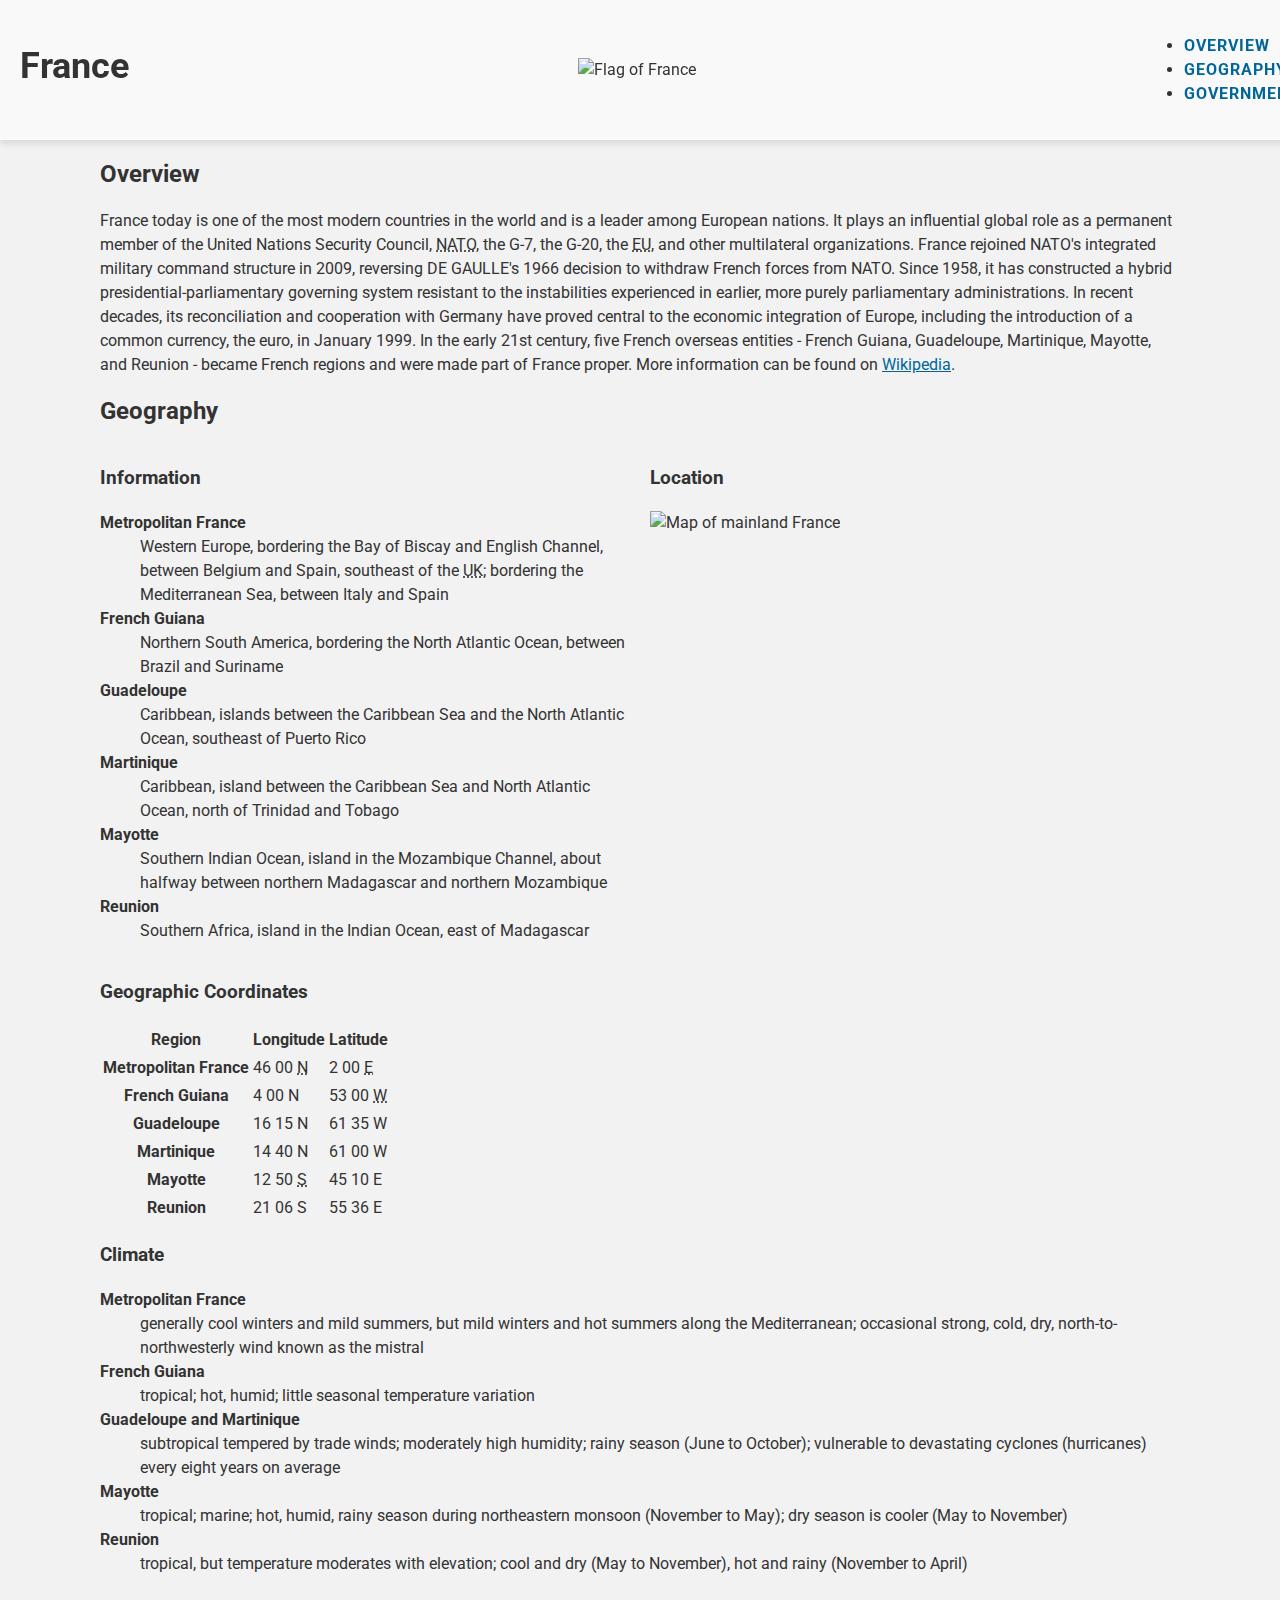
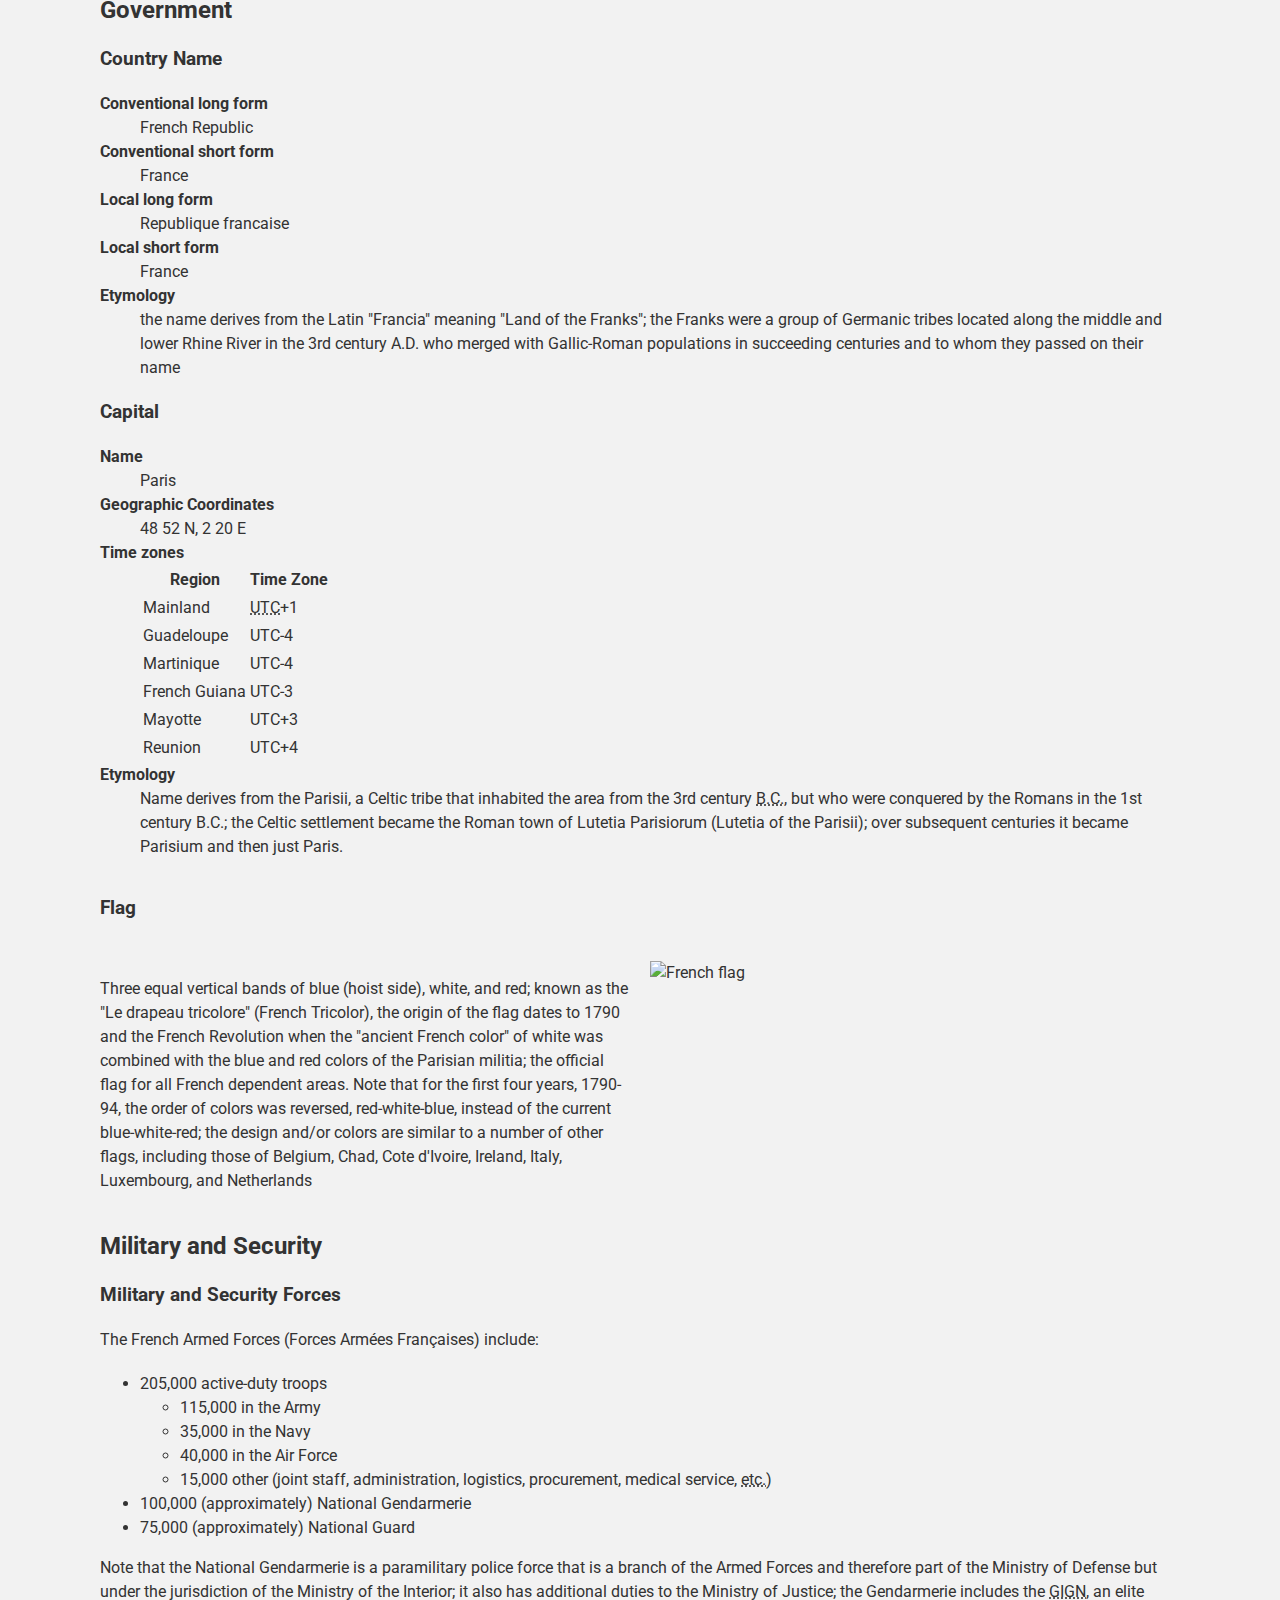
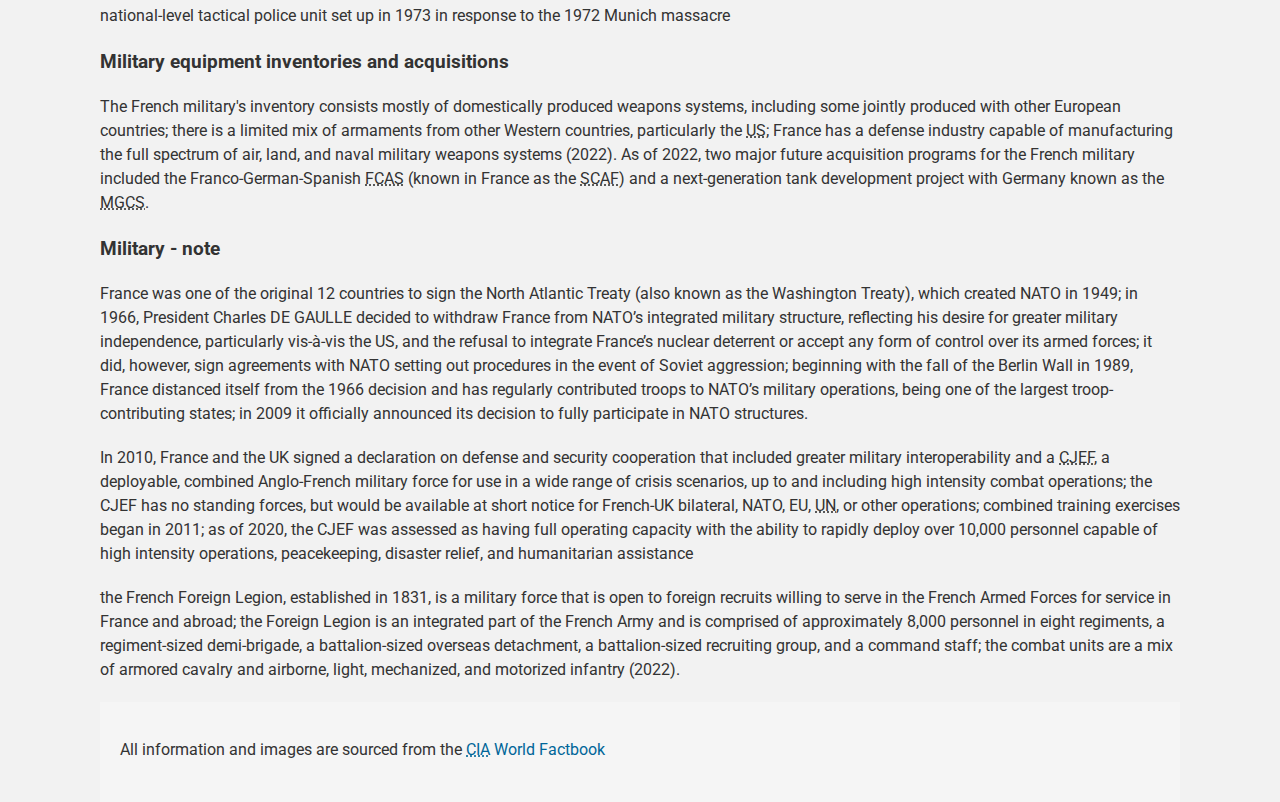
==== commit 4ea38e40: "all the css" ====
--- a/france.html
+++ b/france.html
@@ -1,13 +1,16 @@
 <!DOCTYPE html>
 <html lang="en">
 <head>
+  <link rel="stylesheet" href="france.css">
   <meta charset="utf-8">
   <title>France</title>
 </head>
 
 <body>
+  
   <header>
     <h1>France</h1>
+    <img src="france-flag.png" alt="Flag of France">
     <nav>
       <ul>
         <li><a href="#overview">Overview</a></li>
@@ -28,28 +31,33 @@
     <section>
       <h2 id="geography">Geography</h2>
       <article>
-        <h3>Location</h3>
-        <img src="france-map.png" alt="Map of mainland France">
-        <dl>
-          <dt>Metropolitan France</dt>
-          <dd>Western Europe, bordering the Bay of Biscay and English Channel, between Belgium and Spain, southeast of the <abbr title="United Kingdom">UK</abbr>; bordering the Mediterranean Sea, between Italy and Spain</dd>
-          
-          <dt>French Guiana</dt>
-          <dd>Northern South America, bordering the North Atlantic Ocean, between Brazil and Suriname</dd>
-          
-          <dt>Guadeloupe</dt>
-          <dd>Caribbean, islands between the Caribbean Sea and the North Atlantic Ocean, southeast of Puerto Rico</dd>
-          
-          <dt>Martinique</dt>
-          <dd>Caribbean, island between the Caribbean Sea and North Atlantic Ocean, north of Trinidad and Tobago</dd>
-          
-          <dt>Mayotte</dt>
-          <dd>Southern Indian Ocean, island in the Mozambique Channel, about halfway between northern Madagascar and northern Mozambique</dd>
-          
-          <dt>Reunion</dt>
-          <dd>Southern Africa, island in the Indian Ocean, east of Madagascar</dd>
-        </dl>
-      </article>
+        <div class="grid-container">
+          <div class="left-column">
+            <h3>Information</h3>
+            <dl>
+              <dt>Metropolitan France</dt>
+              <dd>Western Europe, bordering the Bay of Biscay and English Channel, between Belgium and Spain, southeast of the <abbr title="United Kingdom">UK</abbr>; bordering the Mediterranean Sea, between Italy and Spain</dd>
+              <dt>French Guiana</dt>
+              <dd>Northern South America, bordering the North Atlantic Ocean, between Brazil and Suriname</dd>
+              <dt>Guadeloupe</dt>
+              <dd>Caribbean, islands between the Caribbean Sea and the North Atlantic Ocean, southeast of Puerto Rico</dd>
+              <dt>Martinique</dt>
+              <dd>Caribbean, island between the Caribbean Sea and North Atlantic Ocean, north of Trinidad and Tobago</dd>
+              <dt>Mayotte</dt>
+              <dd>Southern Indian Ocean, island in the Mozambique Channel, about halfway between northern Madagascar and northern Mozambique</dd>
+              <dt>Reunion</dt>
+              <dd>Southern Africa, island in the Indian Ocean, east of Madagascar</dd>
+            </dl>
+          </div>
+          <div class="right-column">
+            <h3>Location</h3>
+            <img src="france-map.png" alt="Map of mainland France">
+          </div>
+        </div>
+      </article>
+      
+      
+      
       <article>
         <h3>Geographic Coordinates</h3>
         <table>
@@ -179,11 +187,16 @@
             <dd>Name derives from the Parisii, a Celtic tribe that inhabited the area from the 3rd century <abbr title="Before Christ">B.C.</abbr>, but who were conquered by the Romans in the 1st century B.C.; the Celtic settlement became the Roman town of Lutetia Parisiorum (Lutetia of the Parisii); over subsequent centuries it became Parisium and then just Paris.</dd>
           </dl>
         </article>
-        <article>
+        <article class="grid-container">
           <h3>Flag</h3>
-          <img src="france-flag.png" alt="French flag">
-          <p>Three equal vertical bands of blue (hoist side), white, and red; known as the "Le drapeau tricolore" (French Tricolor), the origin of the flag dates to 1790 and the French Revolution when the "ancient French color" of white was combined with the blue and red colors of the Parisian militia; the official flag for all French dependent areas. Note that for the first four years, 1790-94, the order of colors was reversed, red-white-blue, instead of the current blue-white-red; the design and/or colors are similar to a number of other flags, including those of Belgium, Chad, Cote d'Ivoire, Ireland, Italy, Luxembourg, and Netherlands</p>
-        </article>
+          <div class="left-column">
+            <p>Three equal vertical bands of blue (hoist side), white, and red; known as the "Le drapeau tricolore" (French Tricolor), the origin of the flag dates to 1790 and the French Revolution when the "ancient French color" of white was combined with the blue and red colors of the Parisian militia; the official flag for all French dependent areas. Note that for the first four years, 1790-94, the order of colors was reversed, red-white-blue, instead of the current blue-white-red; the design and/or colors are similar to a number of other flags, including those of Belgium, Chad, Cote d'Ivoire, Ireland, Italy, Luxembourg, and Netherlands</p>
+          </div>
+          <div class="right-column">
+            <img src="france-flag.png" alt="French flag">
+          </div>
+        </article>
+        
       </section>
       
       <section>
@@ -198,7 +211,7 @@
                 <li>115,000 in the Army</li>
                 <li>35,000 in the Navy</li>
                 <li>40,000 in the Air Force</li>
-                <li>15,000 other (joint staff, administration, logistics, procurement, medical service, etc)</li>
+                <li>15,000 other (joint staff, administration, logistics, procurement, medical service, <abbr title="et cetera">etc.</abbr>)</li>
               </ul>
             </li>
             <li>100,000 (approximately) National Gendarmerie</li>
@@ -218,9 +231,8 @@
         </article>
       </section>
     </main>
-    
     <footer>
       <p>All information and images are sourced from the <a href="https://www.cia.gov/the-world-factbook/"><abbr title="Central Intelligence Agency">CIA</abbr> World Factbook</a></p>
     </footer>
   </body>
-</html>+  </html>--- a/france.css
+++ b/france.css
@@ -0,0 +1,146 @@
+@import url('https://fonts.googleapis.com/css2?family=Roboto:wght@400;700&display=swap');
+@import url('https://fonts.googleapis.com/css2?family=Open+Sans:wght@400;700&display=swap');
+
+
+
+header {
+  position: fixed;
+  top: 0;
+  left: 0;
+  width: 100%;
+  height: 100px;
+  background-color: #F9F9F9;
+  padding: 20px;
+  box-shadow: 0 4px 6px rgba(0,0,0,0.1);
+  display: flex;
+  justify-content: space-between;
+  align-items: center;
+}
+
+header img {
+  max-width: 200px;
+  max-height: 100px;
+}
+
+nav {
+  display: flex;
+  gap: 20px;
+}
+
+nav a {
+  color: #333;
+  text-decoration: none;
+  font-size: 16px;
+  text-transform: uppercase;
+  font-weight: bold;
+  letter-spacing: 1px;
+}
+
+nav a:hover {
+  color: #555;
+}
+
+body {
+  padding-top: 140px;
+  margin-left: 20px;
+  font-family: 'Roboto', 'Open Sans', Arial, sans-serif;
+  font-size: 16px;
+  line-height: 1.5;
+  color: #333333;
+  background-color: #f2f2f2;
+}
+
+h1 {
+  font-size: 36px;
+  font-weight: 700;
+  line-height: 1.2;
+  margin-bottom: 30px;
+  color: #333333;
+}
+
+h2 {
+  font-size: 24px;
+  font-weight: 700;
+  line-height: 1.2;
+  margin-bottom: 20px;
+  color: #333333;
+}
+
+p {
+  font-size: 16px;
+  line-height: 1.5;
+  margin-bottom: 20px;
+}
+
+dl dt {
+  font-weight: bold;
+}
+
+
+/* Link styling*/
+a:link {
+  color: #006699;
+}
+
+a:hover {
+  color: #0099cc;
+}
+
+a:visited {
+  color: #663399;
+}
+
+a:active {
+  color: #ff6600;
+}
+
+/* Grid styling*/
+
+.grid-container {
+  display: grid;
+  grid-template-columns: repeat(2, 1fr);
+  grid-gap: 20px;
+}
+
+.left-column {
+  grid-column: 1 / 2;
+}
+
+.right-column {
+  grid-column: 2 / 3;
+}
+
+img {
+  max-width: 100%;
+  height: auto;
+}
+
+/*footer*/
+footer {
+  text-align: left;
+  padding: 20px;
+  background-color: #f5f5f5;
+}
+
+footer a {
+  color: #4d4d4d;
+  text-decoration: none;
+}
+
+footer a:hover {
+  text-decoration: underline;
+}
+
+footer a:visited {
+  color: #4d4d4d;
+}
+
+footer a:active {
+  color: #ff0000;
+}
+
+/*center body and footer*/
+body, footer {
+  max-width: 1080px;
+  margin: 0 auto;
+}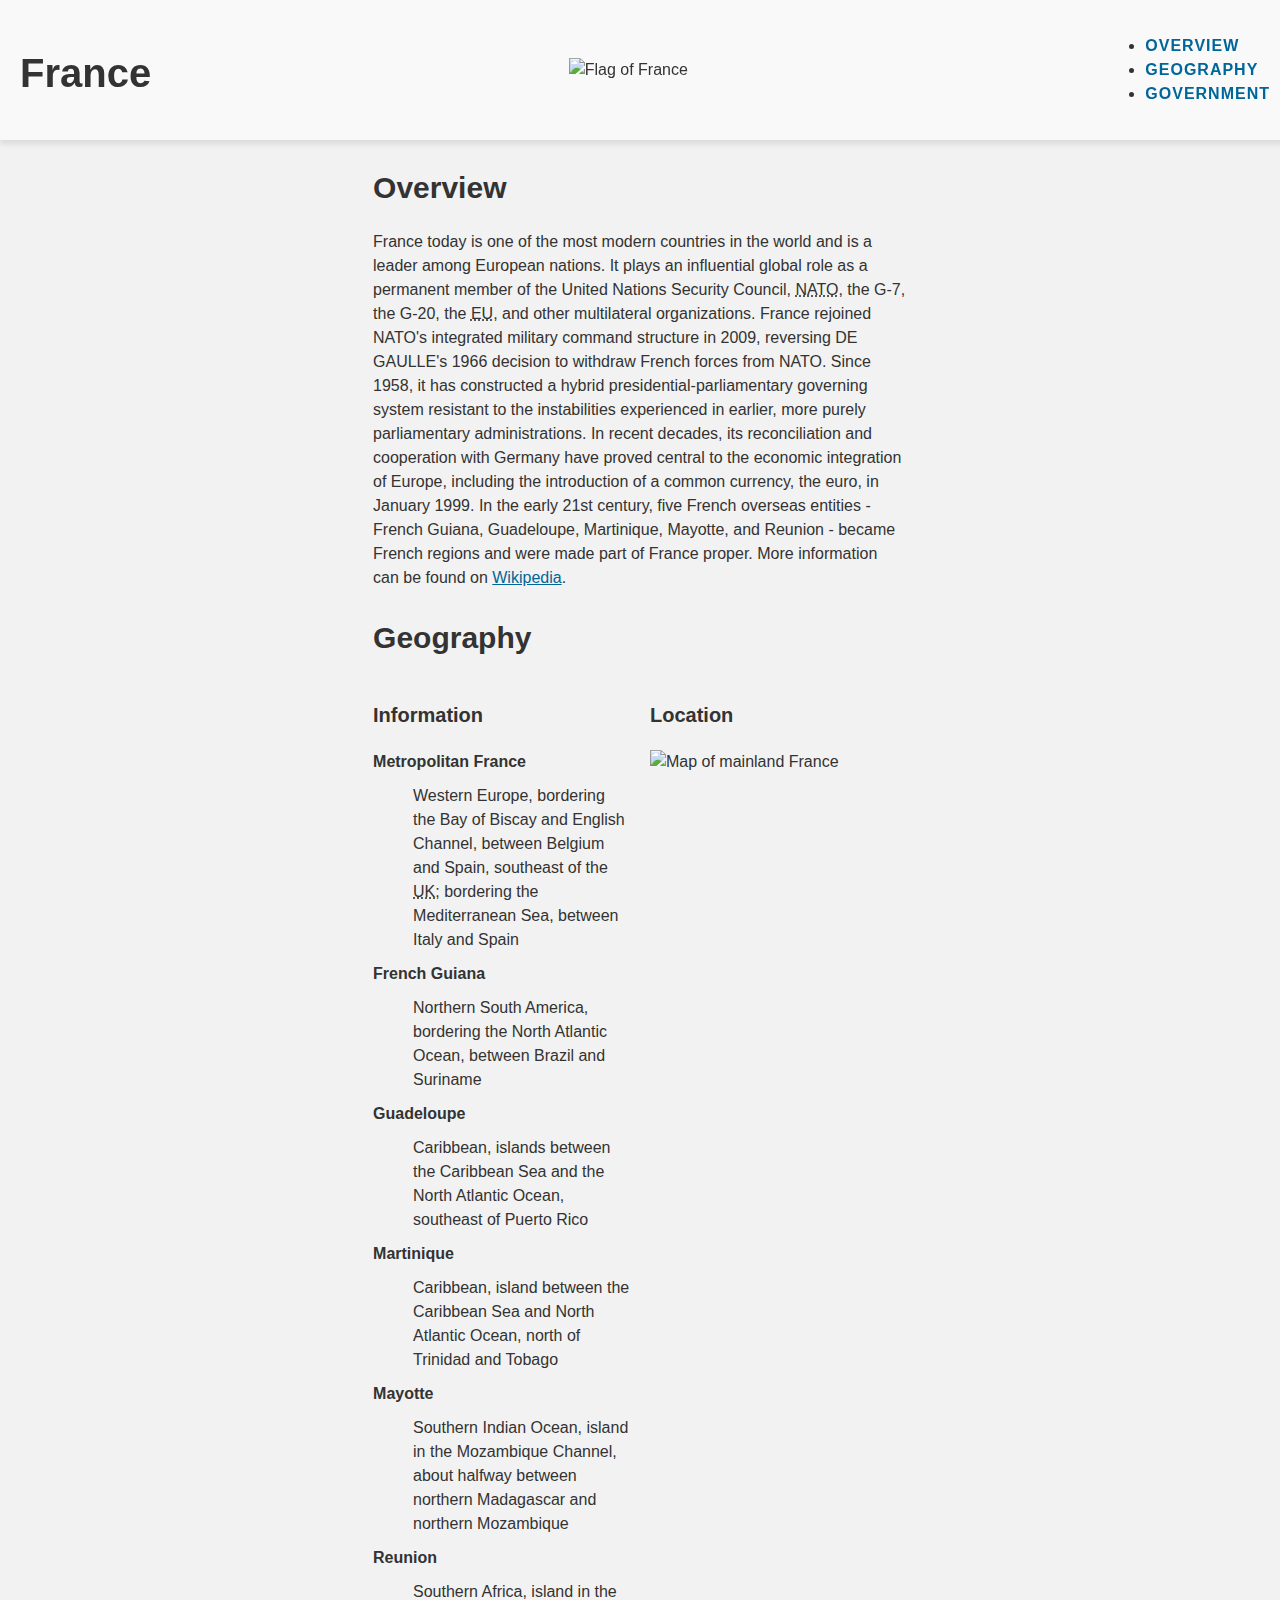
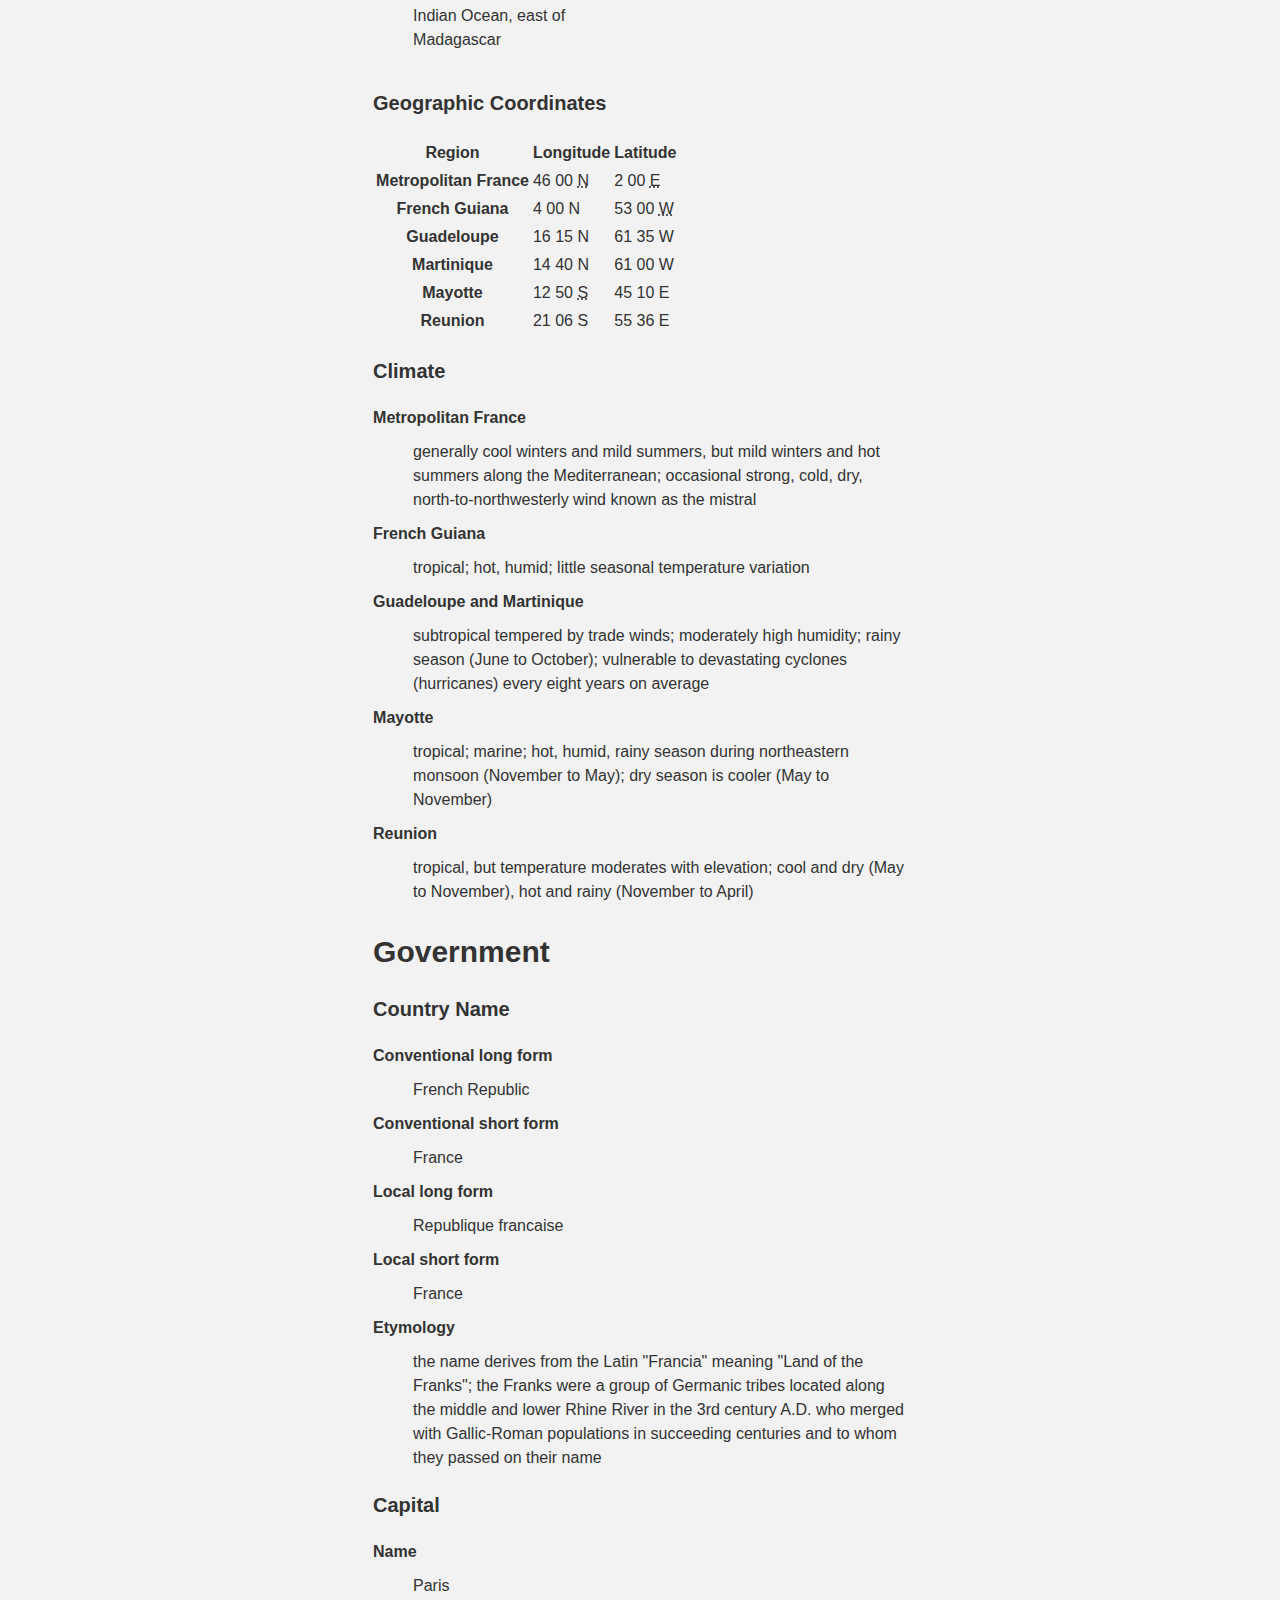
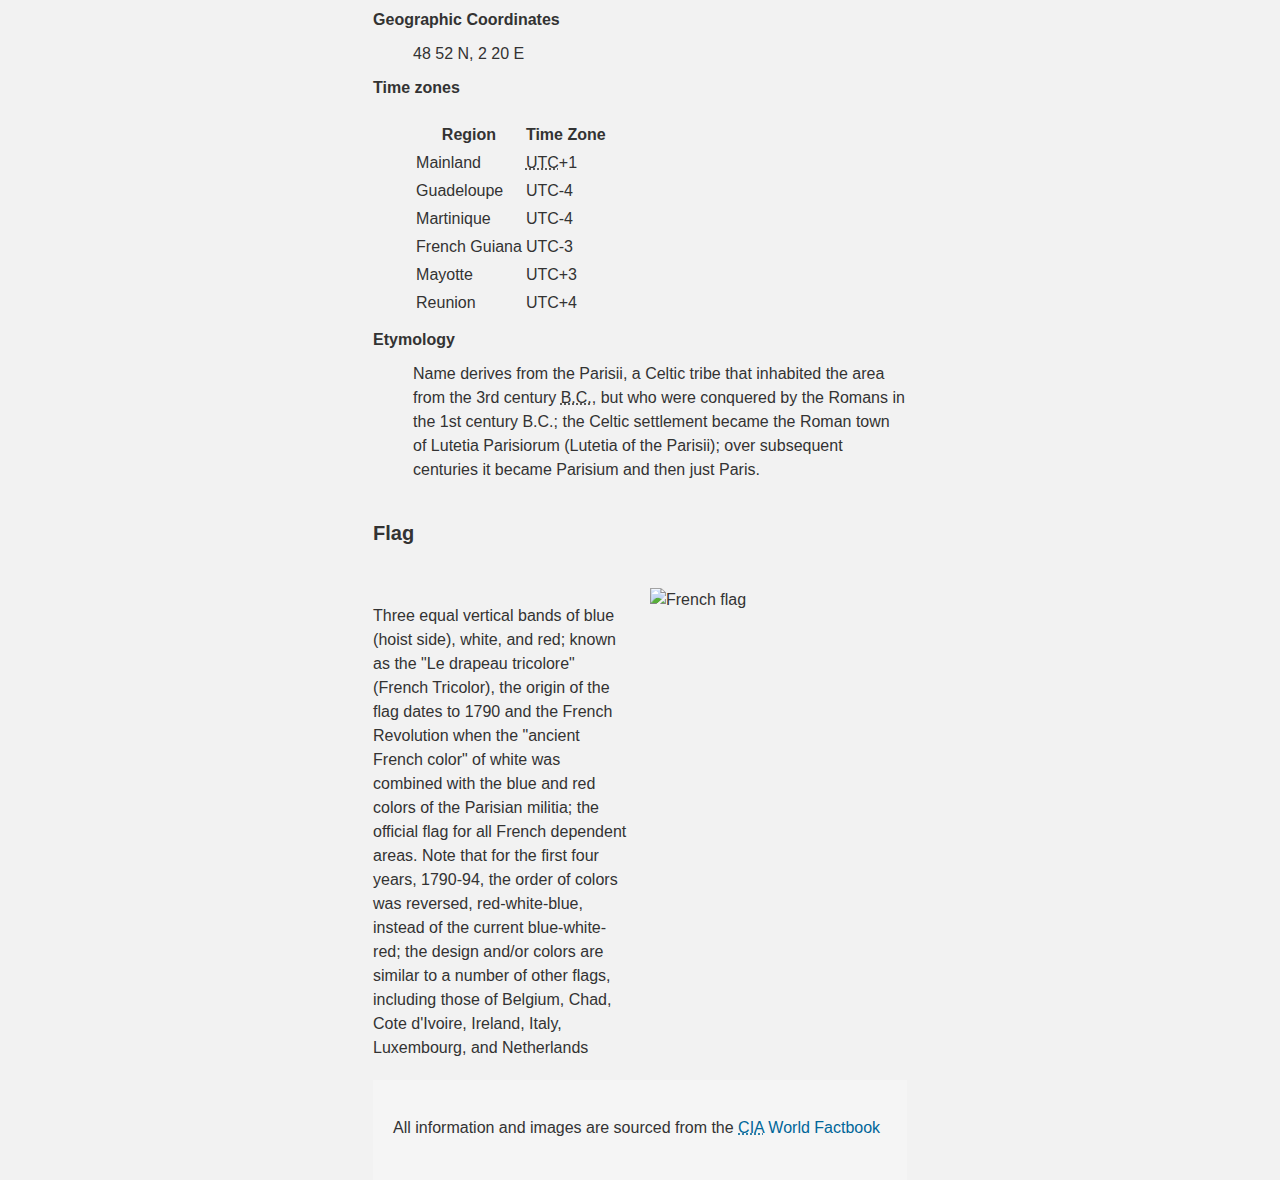
==== commit 52e2c8cd: "Update france.html" ====
--- a/france.html
+++ b/france.html
@@ -22,8 +22,8 @@
   
   <main>
     <section>
-      <article>
-        <h2 id="overview">Overview</h2>
+      <h2 id="overview">Overview</h2>
+      <article>
         <p>France today is one of the most modern countries in the world and is a leader among European nations. It plays an influential global role as a permanent member of the United Nations Security Council, <abbr title="North Atlantic Treaty Organization">NATO</abbr>, the G-7, the G-20, the <abbr title="European Union">EU</abbr>, and other multilateral organizations. France rejoined NATO's integrated military command structure in 2009, reversing DE GAULLE's 1966 decision to withdraw French forces from NATO. Since 1958, it has constructed a hybrid presidential-parliamentary governing system resistant to the instabilities experienced in earlier, more purely parliamentary administrations. In recent decades, its reconciliation and cooperation with Germany have proved central to the economic integration of Europe, including the introduction of a common currency, the euro, in January 1999. In the early 21st century, five French overseas entities - French Guiana, Guadeloupe, Martinique, Mayotte, and Reunion - became French regions and were made part of France proper. More information can be found on <a href="https://en.wikipedia.org/wiki/France">Wikipedia</a>.</p>
       </article>
     </section>
@@ -196,39 +196,6 @@
             <img src="france-flag.png" alt="French flag">
           </div>
         </article>
-        
-      </section>
-      
-      <section>
-        <h2>Military and Security</h2>
-        <article>
-          <h3>Military and Security Forces</h3>
-          <p>The French Armed Forces (Forces Armées Françaises) include:</p>
-          
-          <ul>
-            <li>205,000 active-duty troops
-              <ul>
-                <li>115,000 in the Army</li>
-                <li>35,000 in the Navy</li>
-                <li>40,000 in the Air Force</li>
-                <li>15,000 other (joint staff, administration, logistics, procurement, medical service, <abbr title="et cetera">etc.</abbr>)</li>
-              </ul>
-            </li>
-            <li>100,000 (approximately) National Gendarmerie</li>
-            <li>75,000 (approximately) National Guard</li>
-          </ul>
-          <p>Note that the National Gendarmerie is a paramilitary police force that is a branch of the Armed Forces and therefore part of the Ministry of Defense but under the jurisdiction of the Ministry of the Interior; it also has additional duties to the Ministry of Justice; the Gendarmerie includes the <abbr title="Groupe d'intervention de la Gendarmerie Nationale (National Gendarmerie Intervention Group)">GIGN</abbr>, an elite national-level tactical police unit set up in 1973 in response to the 1972 Munich massacre</p>
-        </article>
-        <article>
-          <h3>Military equipment inventories and acquisitions</h3>
-          <p>The French military's inventory consists mostly of domestically produced weapons systems, including some jointly produced with other European countries; there is a limited mix of armaments from other Western countries, particularly the <abbr title="United States">US</abbr>; France has a defense industry capable of manufacturing the full spectrum of air, land, and naval military weapons systems (2022).  As of 2022, two major future acquisition programs for the French military included the Franco-German-Spanish <abbr title="Future Combat Air System">FCAS</abbr> (known in France as the <abbr title="système combat aérien du futur">SCAF</abbr>) and a next-generation tank development project with Germany known as the <abbr title="Main Ground Combat System">MGCS</abbr>.</p>
-        </article>
-        <article>
-          <h3>Military - note</h3>
-          <p>France was one of the original 12 countries to sign the North Atlantic Treaty (also known as the Washington Treaty), which created NATO in 1949; in 1966, President Charles DE GAULLE decided to withdraw France from NATO’s integrated military structure, reflecting his desire for greater military independence, particularly vis-à-vis the US, and the refusal to integrate France’s nuclear deterrent or accept any form of control over its armed forces; it did, however, sign agreements with NATO setting out procedures in the event of Soviet aggression; beginning with the fall of the Berlin Wall in 1989, France distanced itself from the 1966 decision and has regularly contributed troops to NATO’s military operations, being one of the largest troop-contributing states; in 2009 it officially announced its decision to fully participate in NATO structures.</p>
-          <p>In 2010, France and the UK signed a declaration on defense and security cooperation that included greater military interoperability and a <abbr title = "Combined Joint Expeditionary Force">CJEF</abbr>, a deployable, combined Anglo-French military force for use in a wide range of crisis scenarios, up to and including high intensity combat operations; the CJEF has no standing forces, but would be available at short notice for French-UK bilateral, NATO, EU, <abbr title="United Nations">UN</abbr>, or other operations; combined training exercises began in 2011; as of 2020, the CJEF was assessed as having full operating capacity with the ability to rapidly deploy over 10,000 personnel capable of high intensity operations, peacekeeping, disaster relief, and humanitarian assistance</p>
-          <p>the French Foreign Legion, established in 1831, is a military force that is open to foreign recruits willing to serve in the French Armed Forces for service in France and abroad; the Foreign Legion is an integrated part of the French Army and is comprised of approximately 8,000 personnel in eight regiments, a regiment-sized demi-brigade, a battalion-sized overseas detachment, a battalion-sized recruiting group, and a command staff; the combat units are a mix of armored cavalry and airborne, light, mechanized, and motorized infantry (2022).</p>
-        </article>
       </section>
     </main>
     <footer>
--- a/france.css
+++ b/france.css
@@ -1,17 +1,17 @@
 @import url('https://fonts.googleapis.com/css2?family=Roboto:wght@400;700&display=swap');
 @import url('https://fonts.googleapis.com/css2?family=Open+Sans:wght@400;700&display=swap');
 
-
-
+/* Header */
 header {
   position: fixed;
   top: 0;
   left: 0;
   width: 100%;
   height: 100px;
-  background-color: #F9F9F9;
+  margin: auto;
   padding: 20px;
-  box-shadow: 0 4px 6px rgba(0,0,0,0.1);
+  background-color: #f9f9f9;
+  box-shadow: 0 4px 6px rgba(0, 0, 0, 0.1);
   display: flex;
   justify-content: space-between;
   align-items: center;
@@ -25,6 +25,7 @@
 nav {
   display: flex;
   gap: 20px;
+  padding-right: 30px;
 }
 
 nav a {
@@ -40,62 +41,70 @@
   color: #555;
 }
 
+/* Body */
 body {
   padding-top: 140px;
-  margin-left: 20px;
-  font-family: 'Roboto', 'Open Sans', Arial, sans-serif;
+  margin: 0 auto;
+  font-family: Arial, sans-serif;
   font-size: 16px;
   line-height: 1.5;
-  color: #333333;
+  color: #333;
   background-color: #f2f2f2;
+  max-width: 60ch;
+}
+
+h1, h2, h3 {
+  font-weight: 700;
+  margin-bottom: 20px;
+  color: #333;
 }
 
 h1 {
-  font-size: 36px;
-  font-weight: 700;
-  line-height: 1.2;
-  margin-bottom: 30px;
-  color: #333333;
+  font-size: 40px;
 }
 
 h2 {
-  font-size: 24px;
-  font-weight: 700;
-  line-height: 1.2;
-  margin-bottom: 20px;
-  color: #333333;
+  font-size: 30px;
+}
+
+h3 {
+  font-size: 20px;
 }
 
 p {
-  font-size: 16px;
-  line-height: 1.5;
   margin-bottom: 20px;
+  max-width: 60ch;
 }
 
 dl dt {
   font-weight: bold;
 }
 
+dl {
+  display: grid;
+  grid-gap: 10px;
+}
 
-/* Link styling*/
+/* Links */
 a:link {
   color: #006699;
 }
 
 a:hover {
   color: #0099cc;
+  text-decoration: underline;
 }
 
-a:visited {
-  color: #663399;
+a:visited, footer a {
+  color: #4d4d4d;
+  text-decoration: none;
 }
 
-a:active {
-  color: #ff6600;
+a:active, footer a:active {
+  color: #ff0000;
 }
 
-/* Grid styling*/
-
+/* Grid Layout */
 .grid-container {
   display: grid;
   grid-template-columns: repeat(2, 1fr);
@@ -115,32 +124,11 @@
   height: auto;
 }
 
-/*footer*/
+/* Footer */
 footer {
   text-align: left;
   padding: 20px;
   background-color: #f5f5f5;
-}
-
-footer a {
-  color: #4d4d4d;
-  text-decoration: none;
-}
-
-footer a:hover {
-  text-decoration: underline;
-}
-
-footer a:visited {
-  color: #4d4d4d;
-}
-
-footer a:active {
-  color: #ff0000;
-}
-
-/*center body and footer*/
-body, footer {
   max-width: 1080px;
   margin: 0 auto;
 }